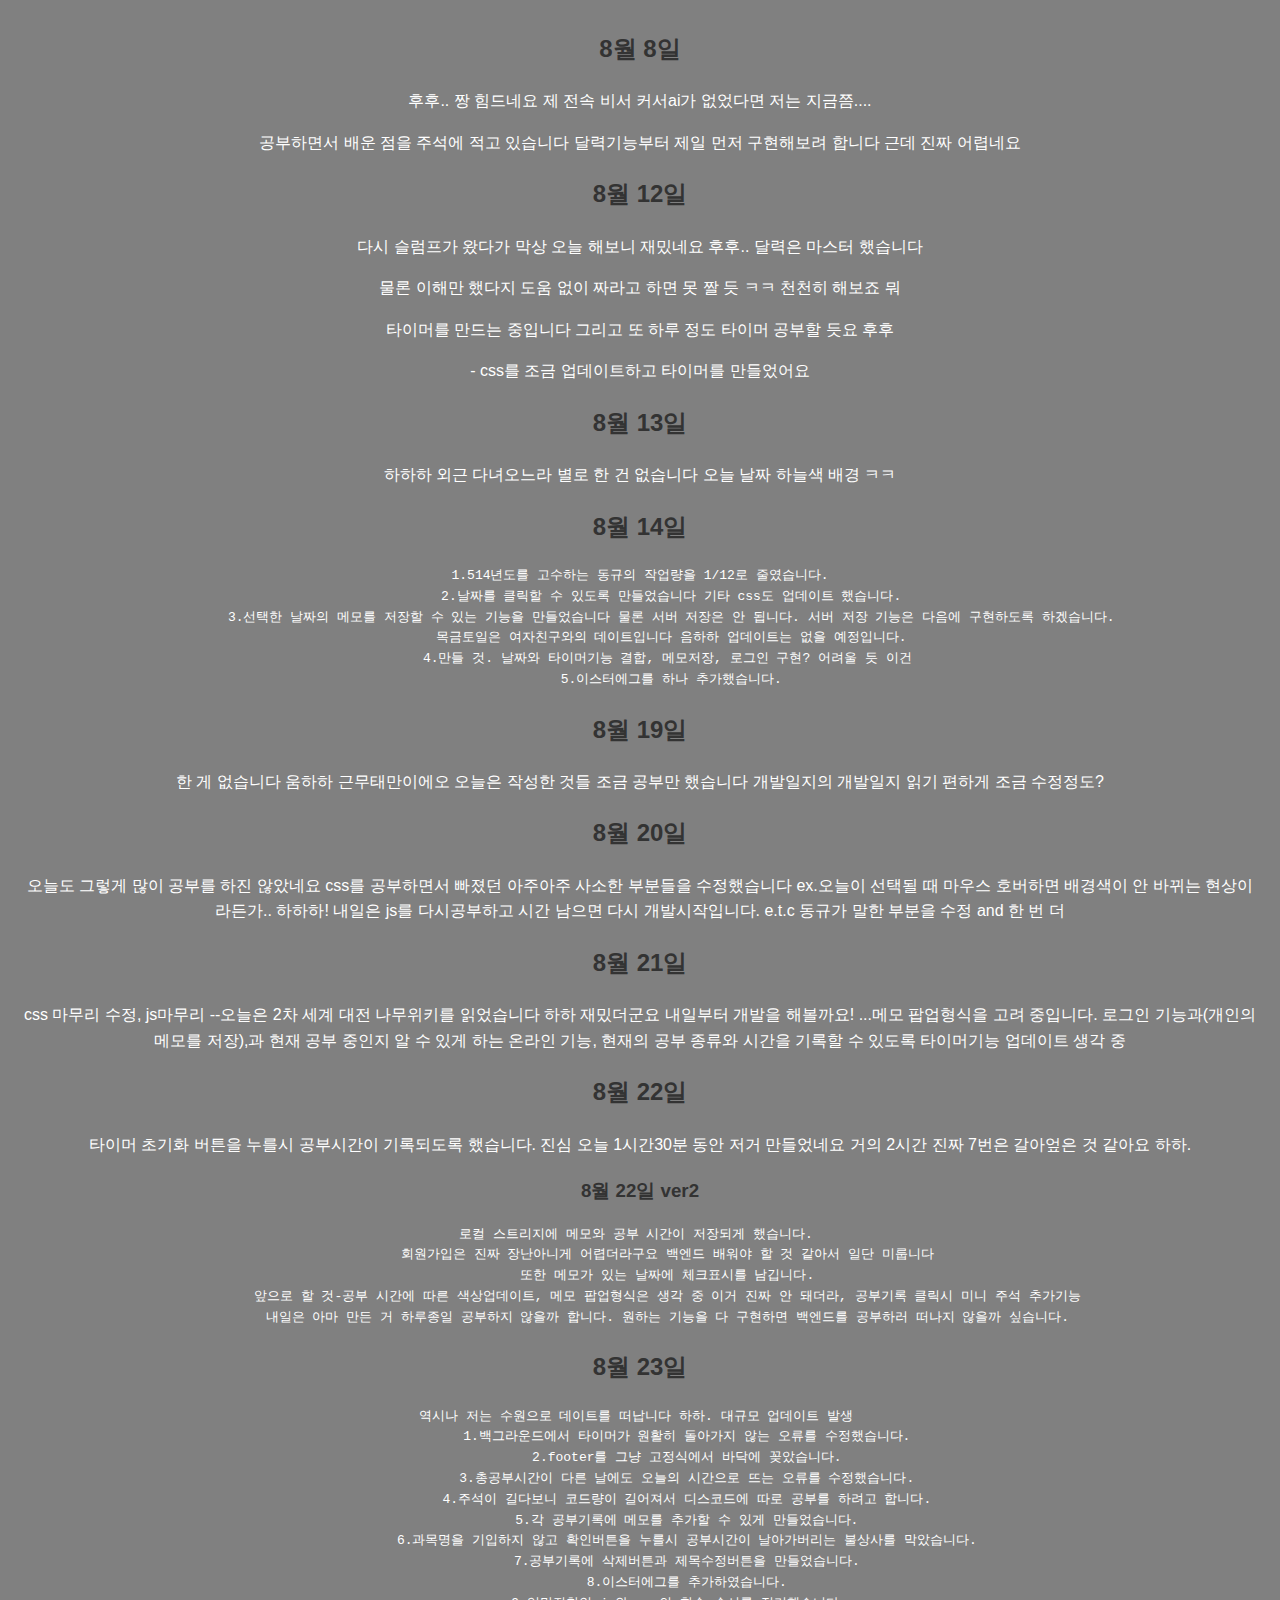
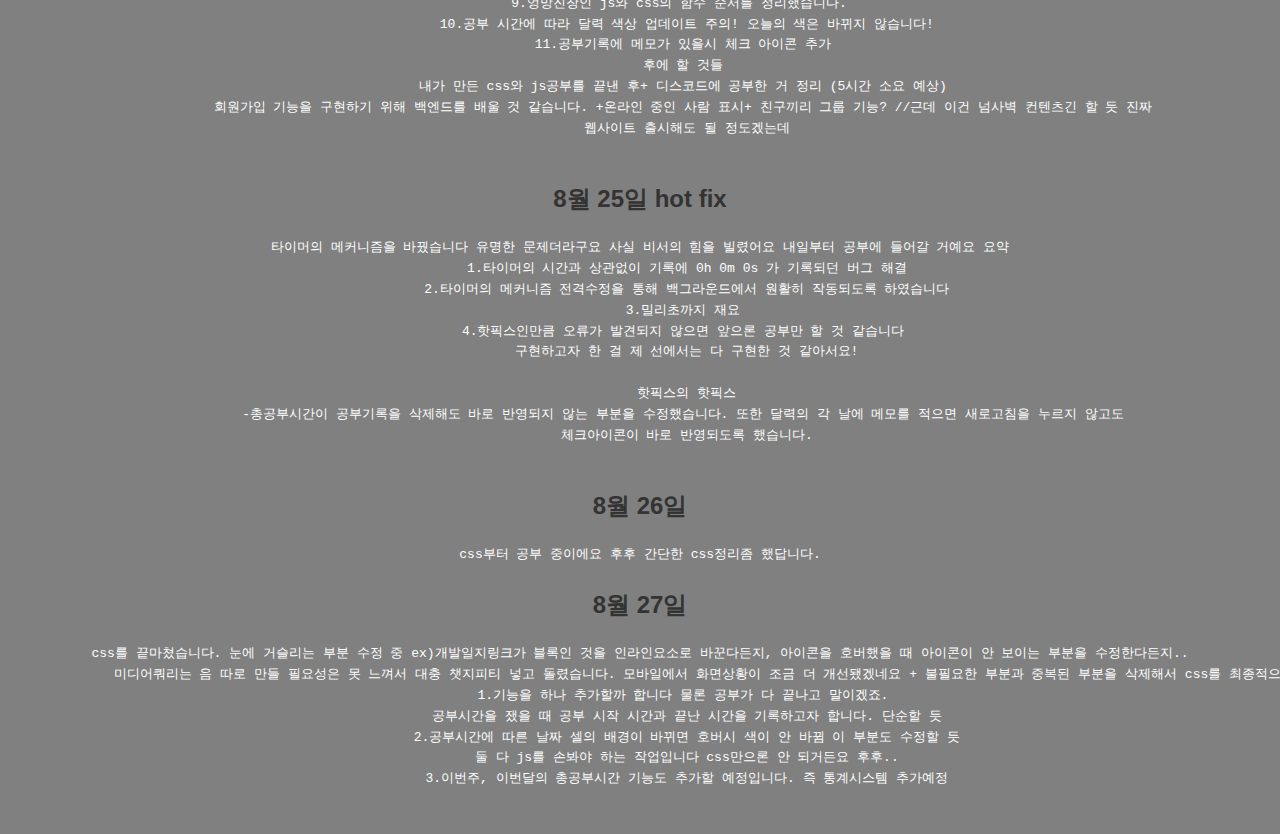
==== dailyRecord.html @ ec34c370 "css공부 끗 이걸 다운 받아도 무방하다 추진성" ====
<!DOCTYPE html>
<html lang="ko">
    <head>
        <link rel="icon" href="favicon.ico" type="image/x-icon" sizes="16x16">
        <meta charset="UTF-8">
        <meta name="viewport" content="width=device-width, initial-scale=1.0">
        <title>Chu Archive</title>
        <link rel="stylesheet" href="style.css">
    </head>
<body>
    <div class="dailyRecord">
        <h2>8월 8일</h2>
        <p>후후.. 짱 힘드네요 제 전속 비서 커서ai가 없었다면 저는 지금쯤....</p>
        <p>공부하면서 배운 점을 주석에 적고 있습니다 달력기능부터 제일 먼저 구현해보려 합니다 근데 진짜 어렵네요</p>

        <h2>8월 12일</h2>
        <p>다시 슬럼프가 왔다가 막상 오늘 해보니 재밌네요 후후.. 달력은 마스터 했습니다</p>
        <p>물론 이해만 했다지 도움 없이 짜라고 하면 못 짤 듯 ㅋㅋ 천천히 해보죠 뭐</p>
        <p>타이머를 만드는 중입니다 그리고 또 하루 정도 타이머 공부할 듯요 후후</p>
        <p>- css를 조금 업데이트하고 타이머를 만들었어요</p>

        <h2>8월 13일</h2>
        <p>하하하 외근 다녀오느라 별로 한 건 없습니다 오늘 날짜 하늘색 배경 ㅋㅋ</p>

        <h2>8월 14일</h2>
        <pre>1.514년도를 고수하는 동규의 작업량을 1/12로 줄였습니다.
        2.날짜를 클릭할 수 있도록 만들었습니다 기타 css도 업데이트 했습니다.
        3.선택한 날짜의 메모를 저장할 수 있는 기능을 만들었습니다 물론 서버 저장은 안 됩니다. 서버 저장 기능은 다음에 구현하도록 하겠습니다.
        목금토일은 여자친구와의 데이트입니다 음하하 업데이트는 없을 예정입니다.
        4.만들 것. 날짜와 타이머기능 결합, 메모저장, 로그인 구현? 어려울 듯 이건 
        5.이스터에그를 하나 추가했습니다.</pre>

        <h2>8월 19일</h2>
        <p>한 게 없습니다 움하하 근무태만이에오 오늘은 작성한 것들 조금 공부만 했습니다 개발일지의 개발일지 읽기 편하게 조금 수정정도?</p>

        <h2>8월 20일</h2>
        <p>오늘도 그렇게 많이 공부를 하진 않았네요 css를 공부하면서 빠졌던 아주아주 사소한 부분들을 수정했습니다 ex.오늘이 선택될 때 마우스 호버하면 배경색이 안 바뀌는 현상이라든가.. 하하하! 내일은 js를 다시공부하고 시간 남으면 다시 개발시작입니다. e.t.c 동규가 말한 부분을 수정 and 한 번 더</p>

        <h2>8월 21일</h2>
        <p>css 마무리 수정, js마무리 --오늘은 2차 세계 대전 나무위키를 읽었습니다 하하 재밌더군요 내일부터 개발을 해볼까요! ...메모 팝업형식을 고려 중입니다. 로그인 기능과(개인의 메모를 저장),과 현재 공부 중인지 알 수 있게 하는 온라인 기능, 현재의 공부 종류와 시간을 기록할 수 있도록 타이머기능 업데이트 생각 중</p>

        <h2>8월 22일</h2>
        <p>타이머 초기화 버튼을 누를시 공부시간이 기록되도록 했습니다. 진심 오늘 1시간30분 동안 저거 만들었네요 거의 2시간 진짜 7번은 갈아엎은 것 같아요 하하.</p>

        <h3>8월 22일 ver2</h3>
        <pre>로컬 스트리지에 메모와 공부 시간이 저장되게 했습니다. 
        회원가입은 진짜 장난아니게 어렵더라구요 백엔드 배워야 할 것 같아서 일단 미룹니다 
        또한 메모가 있는 날짜에 체크표시를 남깁니다. 
        앞으로 할 것-공부 시간에 따른 색상업데이트, 메모 팝업형식은 생각 중 이거 진짜 안 돼더라, 공부기록 클릭시 미니 주석 추가기능 
        내일은 아마 만든 거 하루종일 공부하지 않을까 합니다. 원하는 기능을 다 구현하면 백엔드를 공부하러 떠나지 않을까 싶습니다. </pre>
        <h2>8월 23일</h2>
        <pre>역시나 저는 수원으로 데이트를 떠납니다 하하. 대규모 업데이트 발생 
            1.백그라운드에서 타이머가 원활히 돌아가지 않는 오류를 수정했습니다.
            2.footer를 그냥 고정식에서 바닥에 꽂았습니다.
            3.총공부시간이 다른 날에도 오늘의 시간으로 뜨는 오류를 수정했습니다.
            4.주석이 길다보니 코드량이 길어져서 디스코드에 따로 공부를 하려고 합니다.
            5.각 공부기록에 메모를 추가할 수 있게 만들었습니다.
            6.과목명을 기입하지 않고 확인버튼을 누를시 공부시간이 날아가버리는 불상사를 막았습니다.
            7.공부기록에 삭제버튼과 제목수정버튼을 만들었습니다.
            8.이스터에그를 추가하였습니다.
            9.엉망진창인 js와 css의 함수 순서를 정리했습니다.  
            10.공부 시간에 따라 달력 색상 업데이트 주의! 오늘의 색은 바뀌지 않습니다!
            11.공부기록에 메모가 있을시 체크 아이콘 추가 
            후에 할 것들 
            내가 만든 css와 js공부를 끝낸 후+ 디스코드에 공부한 거 정리 (5시간 소요 예상) 
            회원가입 기능을 구현하기 위해 백엔드를 배울 것 같습니다. +온라인 중인 사람 표시+ 친구끼리 그룹 기능? //근데 이건 넘사벽 컨텐츠긴 할 듯 진짜 
            웹사이트 출시해도 될 정도겠는데
        </pre>

        <h2>8월 25일 hot fix</h2>
        <pre>타이머의 메커니즘을 바꿨습니다 유명한 문제더라구요 사실 비서의 힘을 빌렸어요 내일부터 공부에 들어갈 거예요 요약
            1.타이머의 시간과 상관없이 기록에 0h 0m 0s 가 기록되던 버그 해결
            2.타이머의 메커니즘 전격수정을 통해 백그라운드에서 원활히 작동되도록 하였습니다
            3.밀리초까지 재요 
            4.핫픽스인만큼 오류가 발견되지 않으면 앞으론 공부만 할 것 같습니다 
            구현하고자 한 걸 제 선에서는 다 구현한 것 같아서요!

            핫픽스의 핫픽스
            -총공부시간이 공부기록을 삭제해도 바로 반영되지 않는 부분을 수정했습니다. 또한 달력의 각 날에 메모를 적으면 새로고침을 누르지 않고도 
            체크아이콘이 바로 반영되도록 했습니다.
        </pre>
        <h2>8월 26일</h2>
        <pre>css부터 공부 중이에요 후후 간단한 css정리좀 했답니다.</pre>
        <h2>8월 27일</h2>
        <pre>css를 끝마쳤습니다. 눈에 거슬리는 부분 수정 중 ex)개발일지링크가 블록인 것을 인라인요소로 바꾼다든지, 아이콘을 호버했을 때 아이콘이 안 보이는 부분을 수정한다든지..
            미디어쿼리는 음 따로 만들 필요성은 못 느껴서 대충 챗지피티 넣고 돌렸습니다. 모바일에서 화면상황이 조금 더 개선됐겠네요 + 불필요한 부분과 중복된 부분을 삭제해서 css를 최종적으로 간결하게 했습니다.
            1.기능을 하나 추가할까 합니다 물론 공부가 다 끝나고 말이겠죠. 
            공부시간을 쟀을 때 공부 시작 시간과 끝난 시간을 기록하고자 합니다. 단순할 듯
            2.공부시간에 따른 날짜 셀의 배경이 바뀌면 호버시 색이 안 바뀜 이 부분도 수정할 듯
            둘 다 js를 손봐야 하는 작업입니다 css만으론 안 되거든요 후후..
            3.이번주, 이번달의 총공부시간 기능도 추가할 예정입니다. 즉 통계시스템 추가예정
        </pre>
        </div>
      
</body>
</html>
---- style.css ----
/* 기본 스타일 */
body {
    font-family: 'Arial', sans-serif;
    line-height: 1.6; /*줄 높이*/
    margin: 0;
    padding: 0;
    min-height: 100vh; /* 뷰포트 바디가 항상 꽉차게 물론 초과일 순 있음 최소한임 최소한 시각정 일관성을 위해 중요함*/
    display: flex;
    flex-direction: column; /* 플렉스 자식 세로로 row도 맘에 들긴 함 고민좀 */
}

/* h, a 스타일 */
h1, h2, h3 {
    color: #333;
}

a {
    color: #4CAF50; /* 링크 색 언더바 색도 포함 */
    text-decoration: none;
}

a:hover {
    text-decoration: underline;
}


/* 헤더 스타일 */
header { 
    background-color: #333; /* 헤더 색상 변경 */
    padding: 3rem; /* 패딩을 늘려서 헤더 크기 증가 */
    text-align: center;
    color: #fff;
    display: flex;
    flex-direction: column;
}

header h1 {
    font-size: 2rem; /* 제목 크기 증가 */
    margin: 0; /* 제목의 기본 마진 제거 */
    color: #fff;
    display: inline;
}

header h2 {
    font-size: 1.5rem; /* 부제목 크기 증가 */
    margin: 0; /* 부제목의 기본 마진 제거 */
    color: #fff;
    display: inline;

}

/* 메인 스타일 */
main {
    flex: 1; /* 부모 요소의 남은 공간 다 차지 즉 헤더와 푸터를 제외한 나머지 공간을 main이 차지*/
    padding: 2rem;
    background-color: #f0f0f0;
}

/* 섹션 스타일 */
section { /* 메인과 묘하게 다른색 */
    background-color: #fff; 
    border-radius: 10px; /* 섹션 모서리 둥글게 */
    box-shadow: 0 4px 10px rgba(0,0,0,0.2); /* 수평 수직 흐림반경 */
    padding: 2rem; /* 섹션 패딩 증가 */
    margin-bottom: 2rem; /* 섹션 간 간격 증가 */
    transition: transform 0.3s; /* 섹션 애니메이션 효과 ex)마우스 호버할 때 transform속성변경시*/
}

section:hover {
    transform: translateY(-5px); /* 섹션 호버 시 위로 이동 */
}

/* 푸터 스타일 */
footer {
    background-color: #333;
    color: #fff;
    text-align: center;
    padding: 1.5rem;
    bottom: 0;
    box-sizing: border-box;
}

/* 달력과 메모 컨테이너 스타일 */
#calendar-notes-container {
    display: flex;
    justify-content: space-between; /* 균등 양끝 배치 */
    gap: 20px; /* 내용물 사이 간격 */
    margin-bottom: 2rem; /* 타이머랑 컨테이너 간격 */
    box-sizing: border-box; /* 박스 사이즈를 정해놓기 평상시엔 content-box임 */
}

/* 캘린더 스타일 */
#calendar {
    flex: 1; /*캘린더와 노트가 공평하게 넓이차지*/
    display: flex;
    flex-direction: column; /* 위에있음 플렉스 자식 세로로 */
}

#calendar-container {
    /*width: 100%;*/
    /*margin: 0 auto;*/
    padding: 2rem; /* 패딩 조정 */
    box-sizing: border-box;
    user-select: none;
}

#calendar-header {
    display: flex;
    justify-content: space-between;
    align-items: center;
    margin-bottom: 10px;
    gap: 10px;  /*화면 줄였을 때 최소 갭*/
    user-select: none; /* 텍스트 선택 막기 */
}

#calendar-body {
    width: 100%;
    border-collapse: collapse; /* 테이블 선 중복 없애기 */
}

#calendar-body th, #calendar-body td {
    text-align: center;
    border: 1px solid #ddd;
    transition: all 0.3s linear; /* 상태변화시 애니메이션 */
    padding: 10px;
    height: 50px; /*컨텐츠의 높이만 의미함*/
    user-select: none; /* 텍스트 선택 막기 */
}

#calendar-body td {
    position: relative; /* 아이콘을 절대 위치로 배치하기 위해 필요 */    
}

#calendar-body td.today {
    background-color: #e3e7eb;
    font-weight: bold;
    box-shadow: 0 0 0 2px #e0e8f0 inset; /* inset은 요소 내부에 */
}   

#calendar-body td.selected {
    background-color: #cbefb8;
    color: white;
    box-shadow: 0 0 0 2px #e0e8f0 inset; /* inset은 요소 내부에 */
}

#calendar-body td.today.selected {
    background-color: #cbefb8;
    color: white;
    font-weight: bold;
    box-shadow: 0 0 0 2px #e0e8f0 inset; /* inset은 요소 내부에 */
}

#calendar-body td.today.selected:hover {
    background-color: #45a049;
}

#calendar-body td.selected:hover{
   background-color: #45a049;
}

#calendar-body td:hover {
    background-color: #c4c1c1;
    cursor: pointer;
}

/* 캘린더 색상 지표 스타일 */
#color-legend {
    display: flex; 
    justify-content: center;
    flex-wrap: wrap; /*다른 줄로 넘어갈 수 있게끔*/
    margin-top: 20px;
    text-align: center;
    user-select: none;
}

.legend-item {
    width: 20px; /* 작은 크기로 조정 */
    height: 20px; /* 작은 크기로 조정 */
    margin: 0 5px;
    border: 2px solid #050505; /* 선택적: 구분을 위해 테두리 추가 */
}

.legend-label {
    margin: 0 10px;
    font-size: 12px; /* 폰트 크기를 조정 */
    line-height: 23px; /* 아이템과 텍스트가 수직 정렬되도록 */
}
/*여기까지공부*/

#notes{ /*섹션때매 패딩 2rem*/
    flex: 1; /*캘린더와 노트가 공평하게 넓이차지*/
    display: flex;
    flex-direction: column; /* 위에있음 플렉스 자식 세로로 */ 
}

#study-container, #memo-container {
    flex: 1;
    padding: 1rem;
    background-color: #fff;
    border-radius: 5px;
    box-shadow: 0 2px 5px rgba(0, 0, 0, 0.1);
}

#study-records {
    margin-bottom: 20px;
}

#study-records div { /*얘는 자식div를 뜻함 본인 div가 아니고 즉 각각의 공부기록 .study record랑 같은 말임*/
    background-color: #f9f9f9; /* 공부 기록 배경 색상 */
    border: 1px solid #ddd;
    border-radius: 5px;
    padding: 15px;
    margin-bottom: 10px;
    display: flex;
    justify-content: space-between; /* 양쪽 끝으로 정렬 */
    align-items: center; /* 교차축 중앙 정렬 */
    transition: background-color 0.3s, box-shadow 0.3s;
    position: relative; /* 수정 및 삭제 버튼을 절대 위치로 배치하기 위해 필요 */
    
}

#study-records div:hover {
    background-color: #e0e0e0; /* 공부 기록 호버 시 색상 변경 */
    box-shadow: 0 2px 5px rgba(0, 0, 0, 0.1);

}

#total-study-time {
    font-weight: bold;
}

.study-record button {
    background: none; /* 배경 제거 */
    border: none; /* 테두리 제거 */
    cursor: pointer; /* 커서 포인터로 변경 */
    margin-left: 0; /* 아이콘 간격 제거 */
    color: #333;
    font-weight: bold;
}

.study-record i {/*편집, 제거 아이콘*/
    font-size: 1.2rem; /* 아이콘 크기 조정 */
    color: #4CAF50; /* 아이콘 색상 */
    
}

.study-record button:hover i {
    color: #fff; /* 호버 시 아이콘 색상 변경 */
}


/* 이스터에그 배경색 */
.study-record.egg {
    background-color: #d0f0c0; /* 연두색 배경 */
}

/* 스터디 메모 편집기 스타일 */
.memo-editor {
    position: fixed;
    top: 50%;
    left: 50%;
    /*transform: translate(-50%, -50%); 그냥 이런 게 있다 정도만 알기*/
    background-color: #fff;
    border: 2px solid #ddd;
    padding: 20px;
    border-radius: 8px;
    box-shadow: 0 4px 8px rgba(0, 0, 0, 0.2);
    z-index: 1000; /* 다른 요소 위에 표시되도록 값이 클 수록 위레 표시*/
}

.memo-editor textarea {
    width: 100%;
    margin-bottom: 10px;
    resize: none;
}

.memo-editor button {
    margin-right: 10px;
}

/* 메모 스타일 */
#memo-text {
    width: 100%;
    flex-grow: 1; /* 여분을 공평하게 나누기 */
    min-height: 300px; /* 휴대폰을 위해 */
    resize: none; /* 텍스트 영역 크기조절 없애기 */
    padding: 10px;
    margin-bottom: 10px;
    border: 1px solid #ddd;
    border-radius: 4px;
    box-sizing: border-box; /* 이거 없으면 컨텐츠가 width 100% 먹고 패딩, 테두리 추가됨 */
}

/* 타이머 스타일 */
#timer {
    text-align: center;
    margin-top: 2rem;
    margin-bottom: 6rem; /* 타이머 아래 여백 더 증가 */
    padding-bottom: 2rem; /* 추가 패딩 */
}

#timer h2{
    user-select: none;
}
#timer-display {
    font-size: 2rem;
    margin-bottom: 1rem;
    padding-top: 1rem; /* 타이머 시간을 복사하고 싶을 수 있으니 유저 선택을 막지 않음 */
}

#timer-buttons {
    margin-bottom: 3rem; /* 버튼 아래 여백 더 증가 */
    user-select: none;
}

/* 버튼 스타일 */
button {
    background-color: #4CAF50;
    border: none;
    color: white;
    padding: 10px 20px;
    text-align: center;
    text-decoration: none;
    display: inline-block;
    font-size: 16px;
    margin: 4px 2px;
    cursor: pointer;
    border-radius: 5px;
    transition: background-color 0.3s, transform 0.2s; /* 버튼 애니메이션 효과 */
    user-select: none;
}

button:hover {
    background-color: #45a049;
    transform: scale(1.05); /* 버튼 호버 시 확대 */
}

button:focus {
    outline: none; /* 포커스 시 기본 테두리 제거 */
}

/* 타이머 버튼 스타일 */
#start-timer { background-color: #4CAF50; }
#start-timer:hover { background-color: #45a049; }

#stop-timer { background-color: #f44336; }
#stop-timer:hover { background-color: #da190b; }

#reset-timer { background-color: #008CBA; }
#reset-timer:hover { background-color: #007a9e; }


/* 개발일지의 개발일지 */
.dailyRecord {
    background-color: gray;
    color: white;
    padding: 10px 20px;
    text-align: center;
}

/* 체크 아이콘 스타일 */
.checkmark {
    width: 16px; /* 아이콘의 너비 */
    height: 16px; /* 아이콘의 높이 */
    background: url('5291043.png') no-repeat center center; /* 체크 아이콘 이미지 경로 */
    background-size: contain; /* 아이콘이 셀에 맞게 조정되도록 */
    display: inline-block;
    vertical-align: middle; /* 아이콘의 세로 정렬 */
    margin-left: 4px; /* 셀의 왼쪽 여백 */
}

#calendar-body td .checkmark {
    position: absolute; /* 셀 내에서 절대 위치 */
    bottom: 5px; /* 셀의 아래쪽 여백 */
    right: 5px; /* 셀의 오른쪽 여백 */
}


/* 기본 미디어 쿼리 */
@media (max-width: 1024px) {
    /* 테이블이나 카드 레이아웃을 그리드 레이아웃으로 변경할 때 */
    #calendar-notes-container {
        flex-direction: column;
    }
    #calendar, #notes {
        max-width: 100%;
    }
}

/* 모바일 화면을 위한 미디어 쿼리 */
@media (max-width: 768px) {
    /* 주요 섹션과 요소의 스타일 조정 */
    #calendar-notes-container {
        flex-direction: column;
    }
    #calendar {
        margin-bottom: 1rem; /* 하단 여백 조정 */
    }
    #notes {
        margin-top: 1rem; /* 상단 여백 조정 */
    }
    #study-container, #memo-container {
        padding: 1rem;
    }
    #study-records div {
        padding: 10px; /* 내부 여백 조정 */
    }
}

/* 소형 모바일 화면을 위한 미디어 쿼리 */
@media (max-width: 600px) {
    /* 더 작은 화면을 위한 스타일 조정 */
    main { 
        padding: 1rem;
        font-size: 0.9rem; /* 폰트 크기 조정 */
    }
    #calendar-container {
        max-width: 100%;
    }
    #timer-display {
        font-size: 1.5rem; /* 타이머 표시 크기 조정 */
    }
    button {
        padding: 8px 16px; /* 버튼 패딩 조정 */
    }
    #calendar-body td {
        height: 40px; /* 셀 높이 조정 */
        font-size: 0.8rem; /* 폰트 크기 조정 */
    }
    #memo-text {
        min-height: 150px; /* 메모 영역 최소 높이 조정 */
    }
}

/* 아주 작은 화면을 위한 미디어 쿼리 */
@media (max-width: 400px) {
    /* 아주 작은 화면에서의 스타일 조정 */
    header h1 {
        font-size: 1.5rem; /* 제목 크기 조정 */
    }
    header h2 {
        font-size: 1.2rem; /* 부제목 크기 조정 */
    }
    #study-records div {
        font-size: 0.8rem; /* 폰트 크기 조정 */
        padding: 8px; /* 내부 여백 조정 */
    }
    #timer-display {
        font-size: 1.2rem; /* 타이머 표시 크기 조정 */
    }
    button {
        font-size: 0.9rem; /* 버튼 폰트 크기 조정 */
    }
}
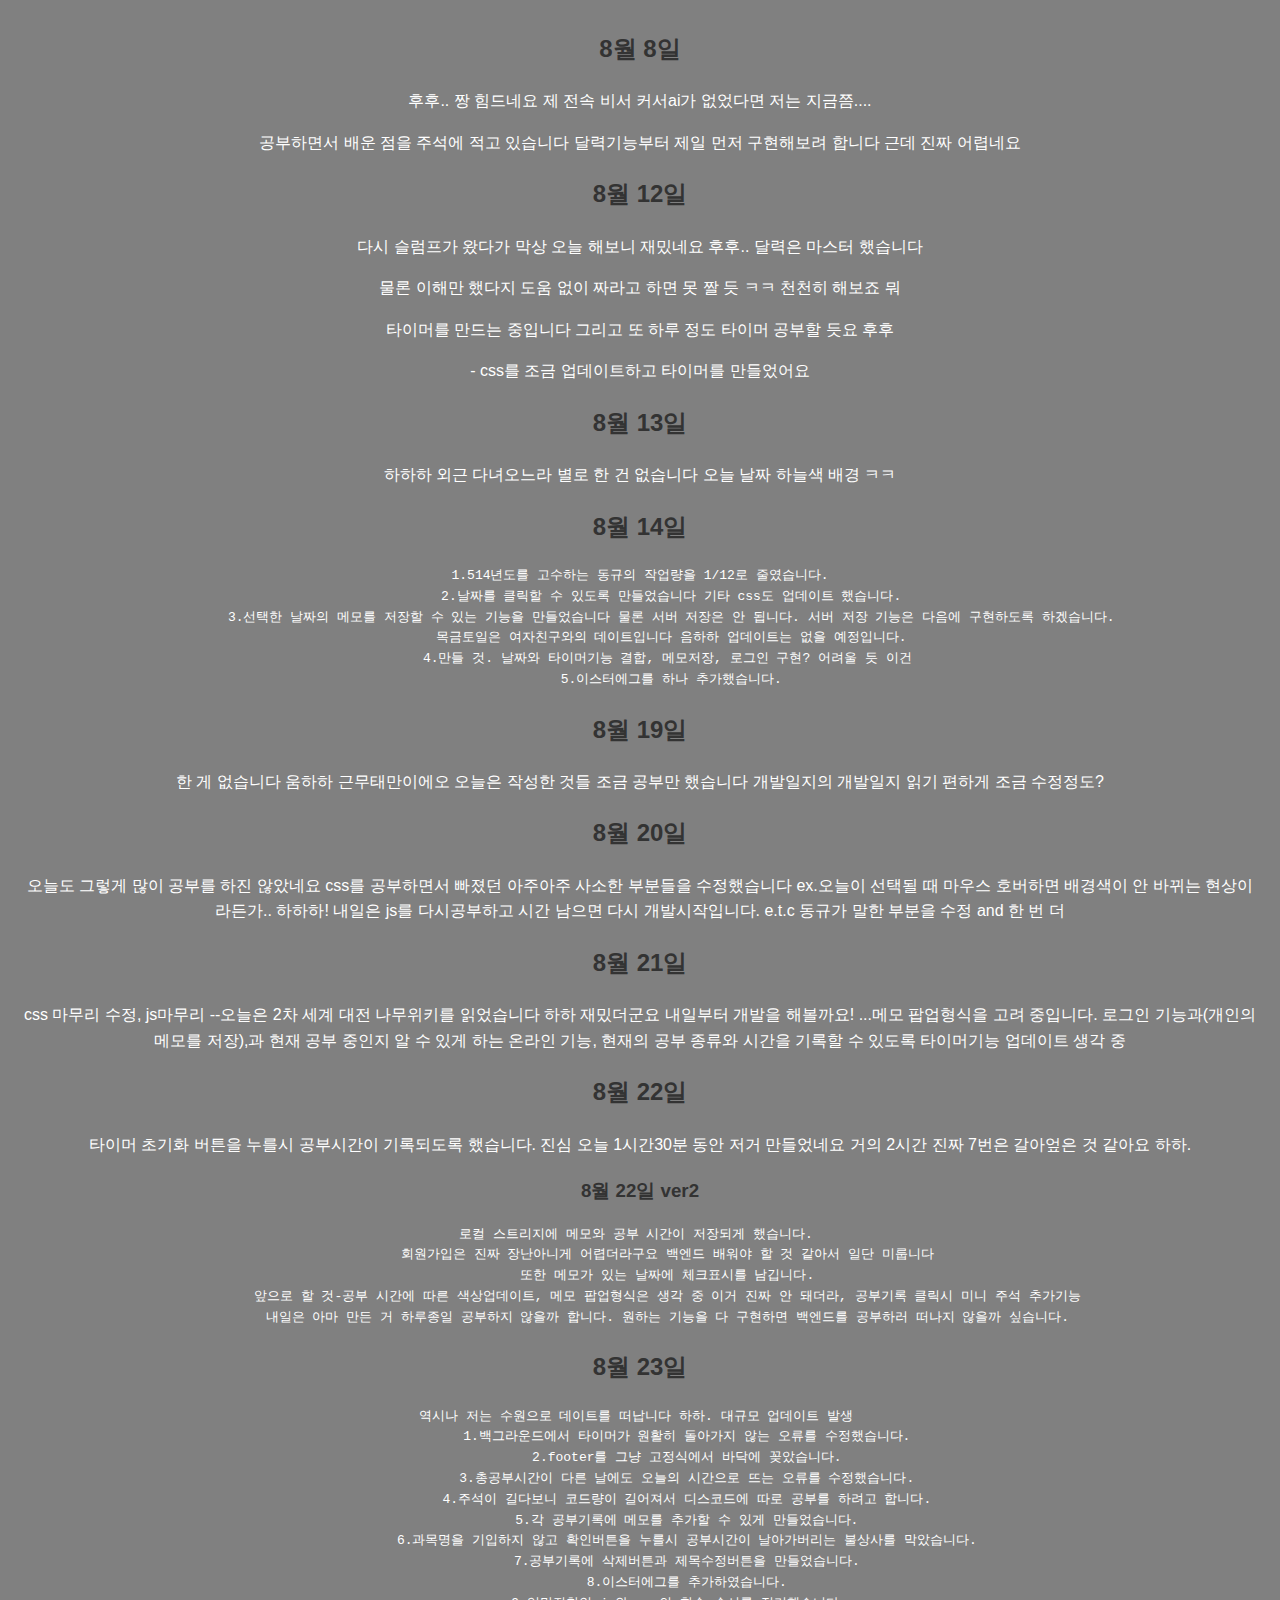
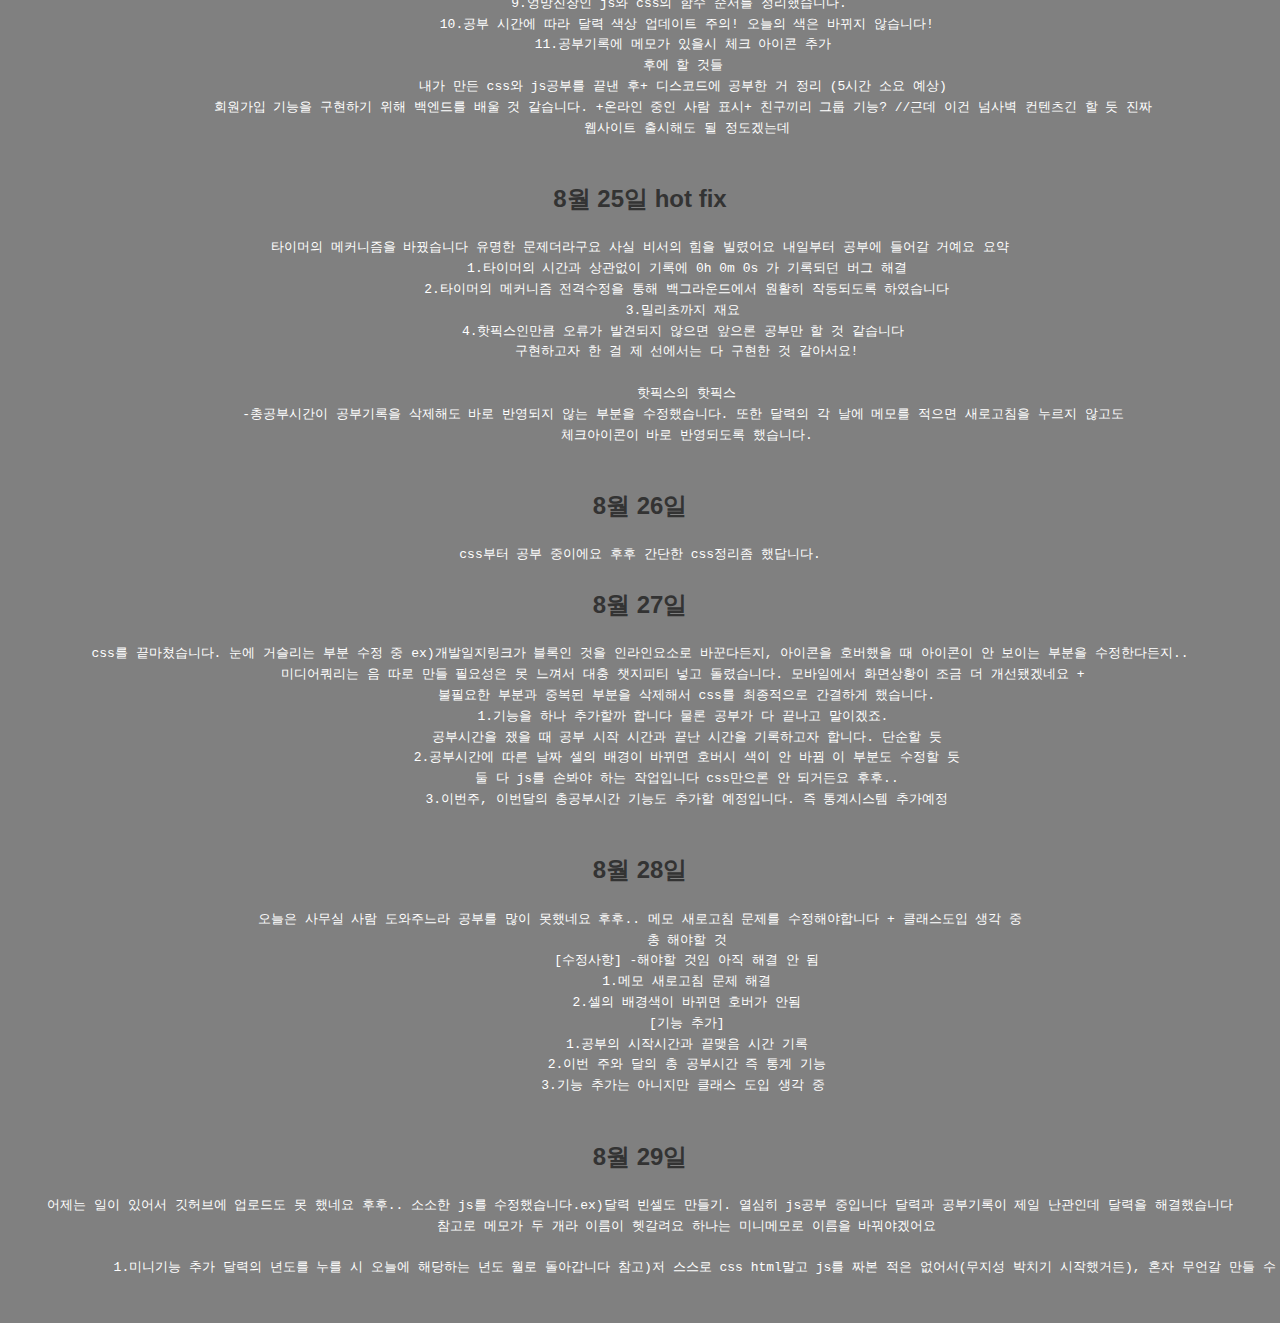
==== commit add0a74d: "js공부본 이거 다운받으셈 지금까지 올린 것 중엔" ====
--- a/dailyRecord.html
+++ b/dailyRecord.html
@@ -83,13 +83,31 @@
         <pre>css부터 공부 중이에요 후후 간단한 css정리좀 했답니다.</pre>
         <h2>8월 27일</h2>
         <pre>css를 끝마쳤습니다. 눈에 거슬리는 부분 수정 중 ex)개발일지링크가 블록인 것을 인라인요소로 바꾼다든지, 아이콘을 호버했을 때 아이콘이 안 보이는 부분을 수정한다든지..
-            미디어쿼리는 음 따로 만들 필요성은 못 느껴서 대충 챗지피티 넣고 돌렸습니다. 모바일에서 화면상황이 조금 더 개선됐겠네요 + 불필요한 부분과 중복된 부분을 삭제해서 css를 최종적으로 간결하게 했습니다.
+            미디어쿼리는 음 따로 만들 필요성은 못 느껴서 대충 챗지피티 넣고 돌렸습니다. 모바일에서 화면상황이 조금 더 개선됐겠네요 + 
+            불필요한 부분과 중복된 부분을 삭제해서 css를 최종적으로 간결하게 했습니다.
             1.기능을 하나 추가할까 합니다 물론 공부가 다 끝나고 말이겠죠. 
             공부시간을 쟀을 때 공부 시작 시간과 끝난 시간을 기록하고자 합니다. 단순할 듯
             2.공부시간에 따른 날짜 셀의 배경이 바뀌면 호버시 색이 안 바뀜 이 부분도 수정할 듯
             둘 다 js를 손봐야 하는 작업입니다 css만으론 안 되거든요 후후..
             3.이번주, 이번달의 총공부시간 기능도 추가할 예정입니다. 즉 통계시스템 추가예정
         </pre>
+        <h2>8월 28일</h2>
+        <pre>오늘은 사무실 사람 도와주느라 공부를 많이 못했네요 후후.. 메모 새로고침 문제를 수정해야합니다 + 클래스도입 생각 중
+            총 해야할 것
+            [수정사항] -해야할 것임 아직 해결 안 됨
+            1.메모 새로고침 문제 해결
+            2.셀의 배경색이 바뀌면 호버가 안됨
+            [기능 추가]
+            1.공부의 시작시간과 끝맺음 시간 기록
+            2.이번 주와 달의 총 공부시간 즉 통계 기능
+            3.기능 추가는 아니지만 클래스 도입 생각 중 
+        </pre>
+        <h2>8월 29일</h2>
+        <pre>어제는 일이 있어서 깃허브에 업로드도 못 했네요 후후.. 소소한 js를 수정했습니다.ex)달력 빈셀도 만들기. 열심히 js공부 중입니다 달력과 공부기록이 제일 난관인데 달력을 해결했습니다
+            참고로 메모가 두 개라 이름이 헷갈려요 하나는 미니메모로 이름을 바꿔야겠어요
+        
+            1.미니기능 추가 달력의 년도를 누를 시 오늘에 해당하는 년도 월로 돌아갑니다 참고)저 스스로 css html말고 js를 짜본 적은 없어서(무지성 박치기 시작했거든), 혼자 무언갈 만들 수 있는 능력도 중요하다 생각하기 때문에 도움 없이 해결했습니다 후후.. 그 외 오류들도 혼자 고칠 수 있겠네요 음하하 역시 박치기 공부가 도움이 되나봐요 내사랑 챗지피티 
+        </pre>
         </div>
       
 </body>
--- a/style.css
+++ b/style.css
@@ -94,6 +94,12 @@
     flex: 1; /*캘린더와 노트가 공평하게 넓이차지*/
     display: flex;
     flex-direction: column; /* 위에있음 플렉스 자식 세로로 */
+}
+
+#current-month-year:hover{
+    cursor: pointer;
+    text-decoration: underline;
+    text-decoration-color: #333;
 }
 
 #calendar-container {
@@ -362,10 +368,9 @@
 .checkmark {
     width: 16px; /* 아이콘의 너비 */
     height: 16px; /* 아이콘의 높이 */
-    background: url('5291043.png') no-repeat center center; /* 체크 아이콘 이미지 경로 */
-    background-size: contain; /* 아이콘이 셀에 맞게 조정되도록 */
+    background: url('5291043.png') no-repeat;
+    background-size: contain; /* 아이콘이 셀에 맞게 조정되도록 이미지 비율은 유지*/
     display: inline-block;
-    vertical-align: middle; /* 아이콘의 세로 정렬 */
     margin-left: 4px; /* 셀의 왼쪽 여백 */
 }
 
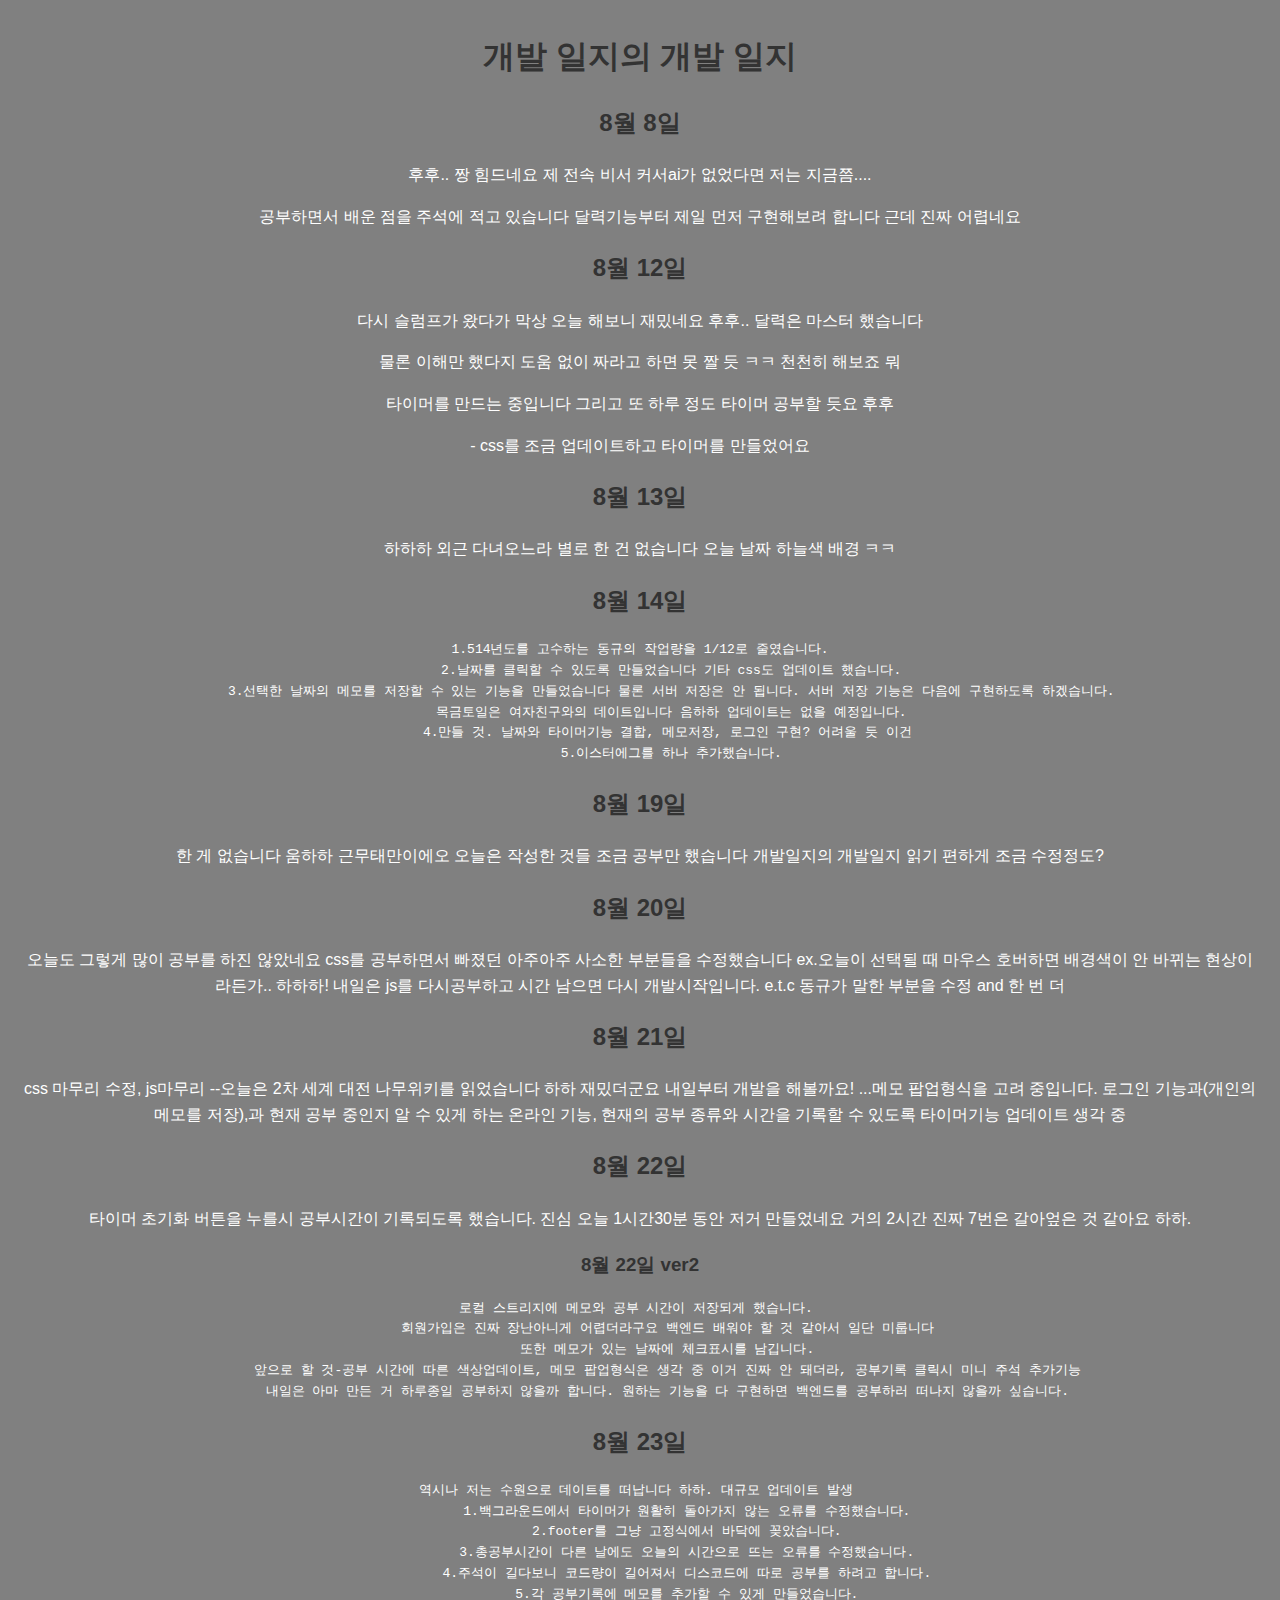
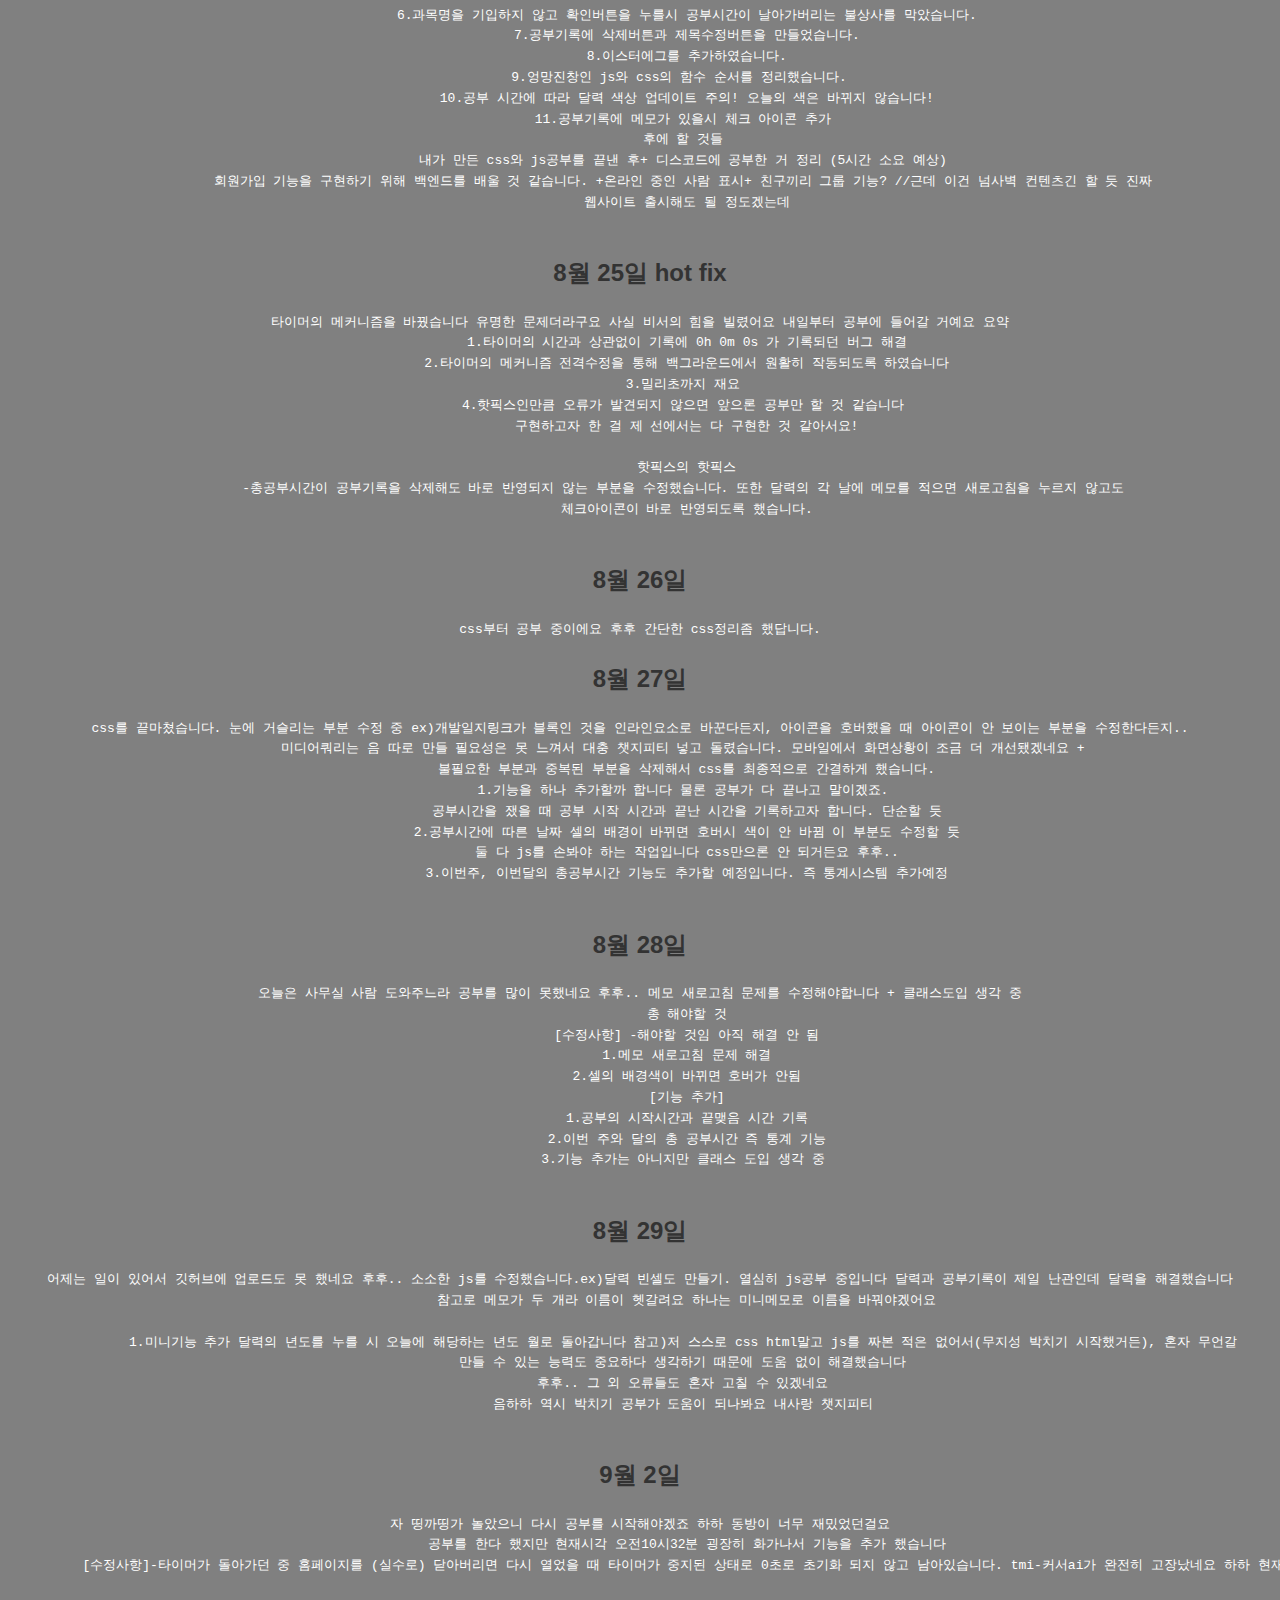
==== commit 4182a90d: "타이머 로컬스트리지" ====
--- a/dailyRecord.html
+++ b/dailyRecord.html
@@ -9,6 +9,7 @@
     </head>
 <body>
     <div class="dailyRecord">
+        <a href="index.html"><h1>개발 일지의 개발 일지</h1></a>
         <h2>8월 8일</h2>
         <p>후후.. 짱 힘드네요 제 전속 비서 커서ai가 없었다면 저는 지금쯤....</p>
         <p>공부하면서 배운 점을 주석에 적고 있습니다 달력기능부터 제일 먼저 구현해보려 합니다 근데 진짜 어렵네요</p>
@@ -106,8 +107,16 @@
         <pre>어제는 일이 있어서 깃허브에 업로드도 못 했네요 후후.. 소소한 js를 수정했습니다.ex)달력 빈셀도 만들기. 열심히 js공부 중입니다 달력과 공부기록이 제일 난관인데 달력을 해결했습니다
             참고로 메모가 두 개라 이름이 헷갈려요 하나는 미니메모로 이름을 바꿔야겠어요
         
-            1.미니기능 추가 달력의 년도를 누를 시 오늘에 해당하는 년도 월로 돌아갑니다 참고)저 스스로 css html말고 js를 짜본 적은 없어서(무지성 박치기 시작했거든), 혼자 무언갈 만들 수 있는 능력도 중요하다 생각하기 때문에 도움 없이 해결했습니다 후후.. 그 외 오류들도 혼자 고칠 수 있겠네요 음하하 역시 박치기 공부가 도움이 되나봐요 내사랑 챗지피티 
+            1.미니기능 추가 달력의 년도를 누를 시 오늘에 해당하는 년도 월로 돌아갑니다 참고)저 스스로 css html말고 js를 짜본 적은 없어서(무지성 박치기 시작했거든), 혼자 무언갈 
+            만들 수 있는 능력도 중요하다 생각하기 때문에 도움 없이 해결했습니다 
+            후후.. 그 외 오류들도 혼자 고칠 수 있겠네요 
+            음하하 역시 박치기 공부가 도움이 되나봐요 내사랑 챗지피티 
         </pre>
+
+        <h2>9월 2일</h2>
+        <pre>자 띵까띵가 놀았으니 다시 공부를 시작해야겠죠 하하 동방이 너무 재밌었던걸요
+            공부를 한다 했지만 현재시각 오전10시32분 굉장히 화가나서 기능을 추가 했습니다
+        [수정사항]-타이머가 돌아가던 중 홈페이지를 (실수로) 닫아버리면 다시 열었을 때 타이머가 중지된 상태로 0초로 초기화 되지 않고 남아있습니다. tmi-커서ai가 완전히 고장났네요 하하 현재 사용 안 함.</pre>
         </div>
       
 </body>
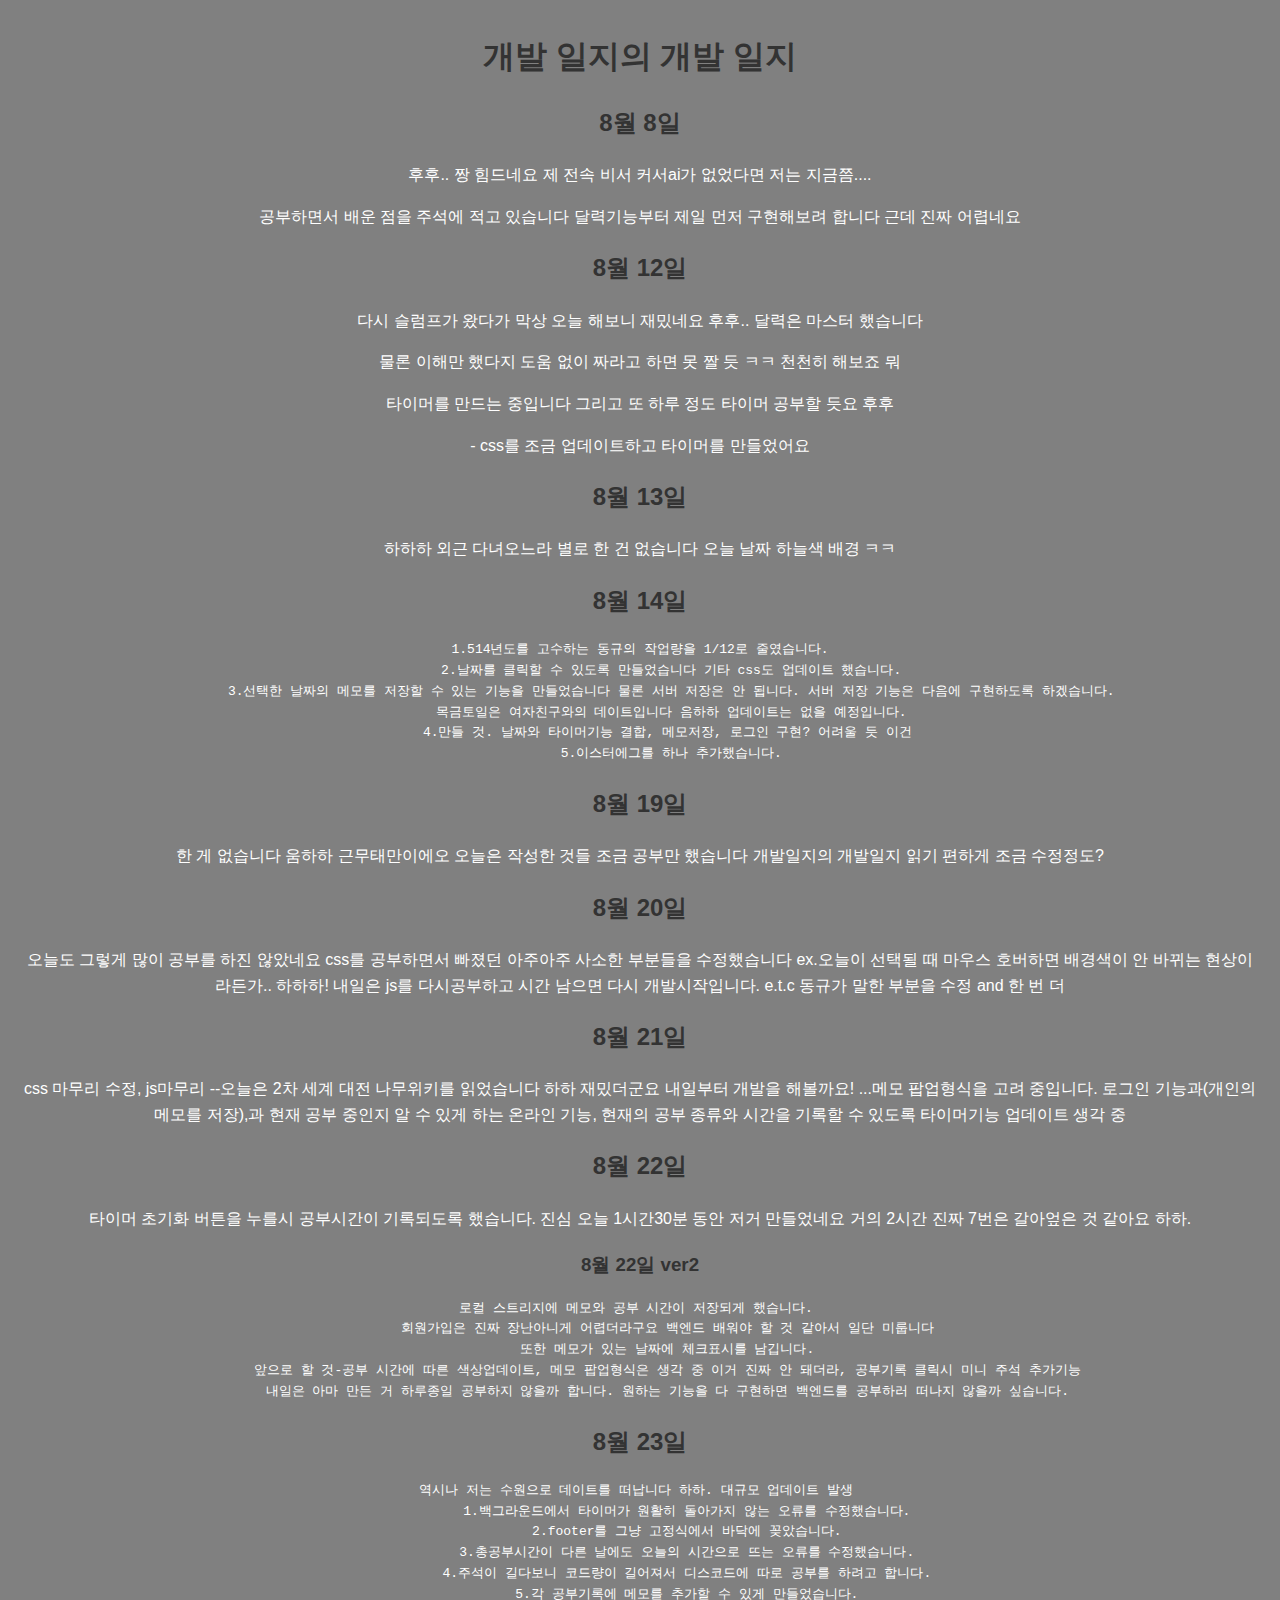
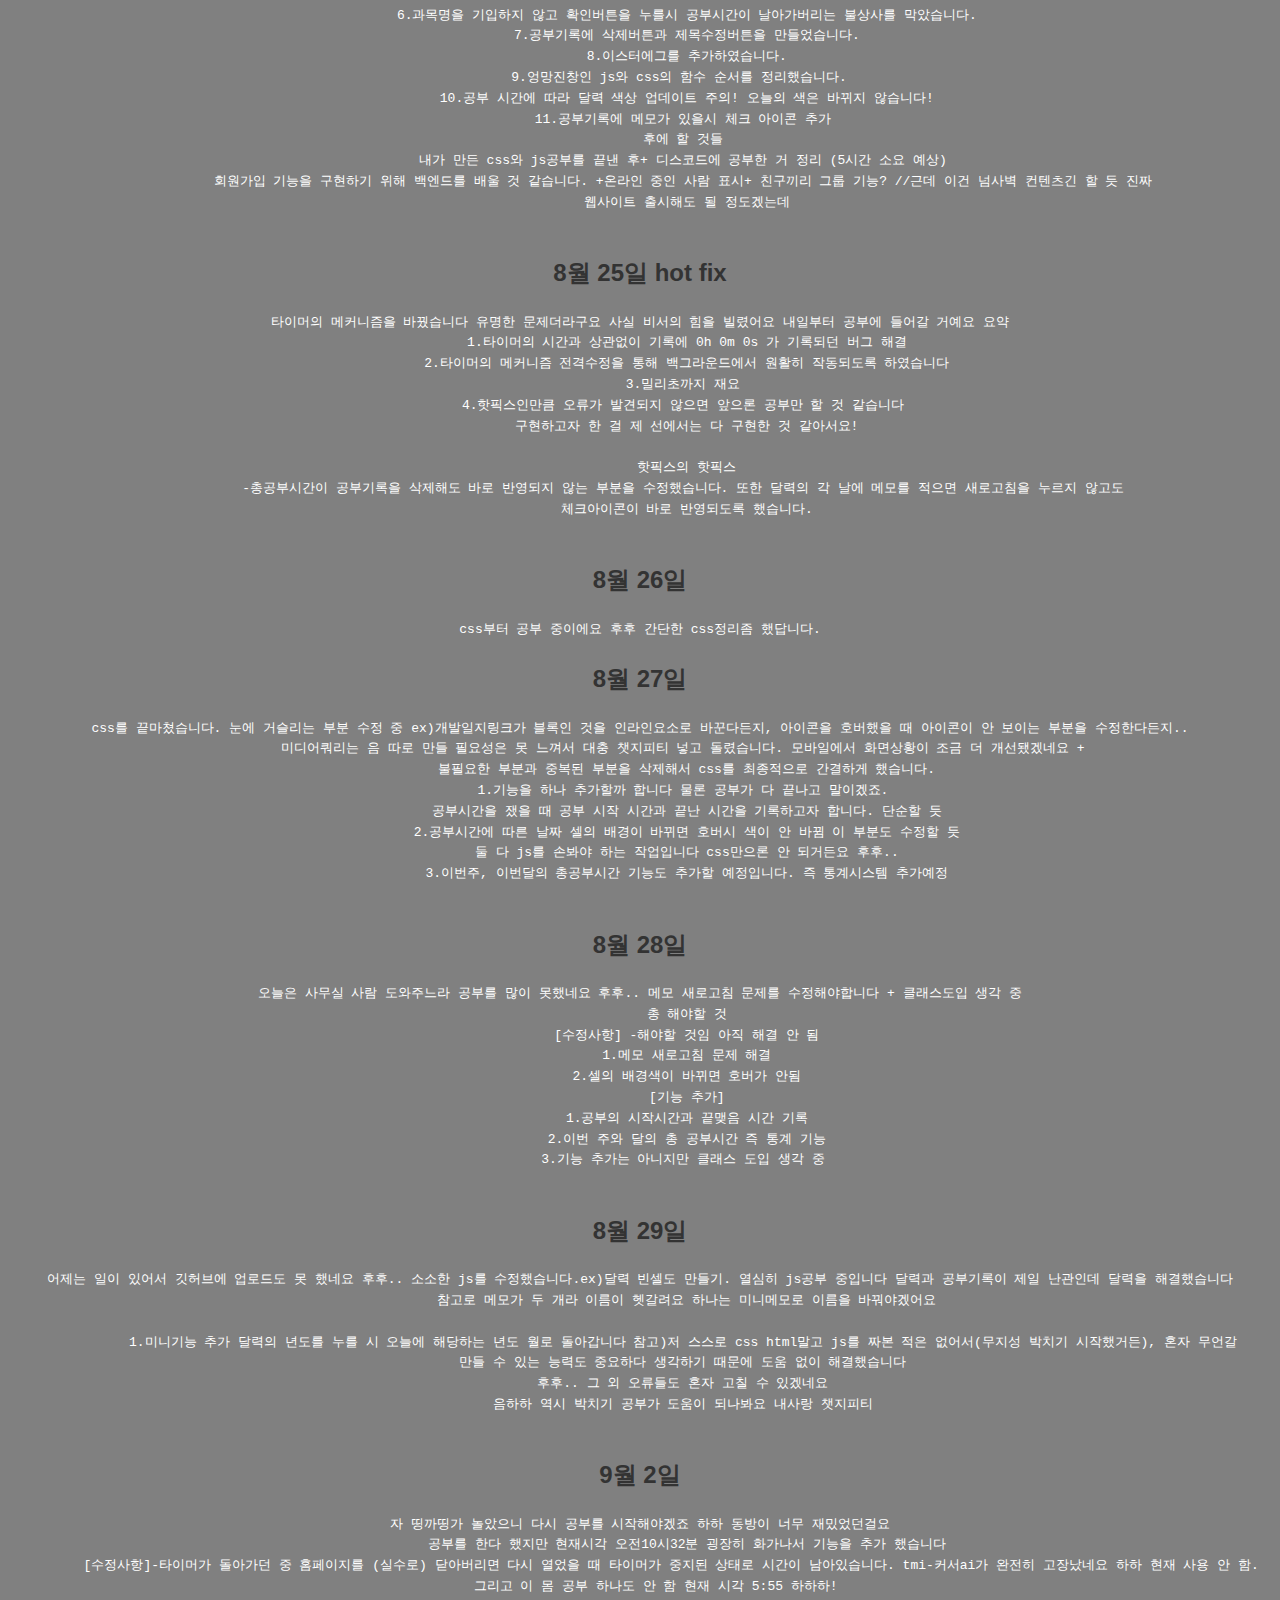
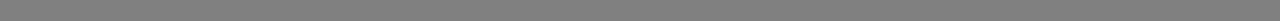
==== commit 3a4b48c6: "타이머가 시간을 간직함" ====
--- a/dailyRecord.html
+++ b/dailyRecord.html
@@ -116,7 +116,8 @@
         <h2>9월 2일</h2>
         <pre>자 띵까띵가 놀았으니 다시 공부를 시작해야겠죠 하하 동방이 너무 재밌었던걸요
             공부를 한다 했지만 현재시각 오전10시32분 굉장히 화가나서 기능을 추가 했습니다
-        [수정사항]-타이머가 돌아가던 중 홈페이지를 (실수로) 닫아버리면 다시 열었을 때 타이머가 중지된 상태로 0초로 초기화 되지 않고 남아있습니다. tmi-커서ai가 완전히 고장났네요 하하 현재 사용 안 함.</pre>
+        [수정사항]-타이머가 돌아가던 중 홈페이지를 (실수로) 닫아버리면 다시 열었을 때 타이머가 중지된 상태로 시간이 남아있습니다. tmi-커서ai가 완전히 고장났네요 하하 현재 사용 안 함.
+    그리고 이 몸 공부 하나도 안 함 현재 시각 5:55 하하하!</pre>
         </div>
       
 </body>
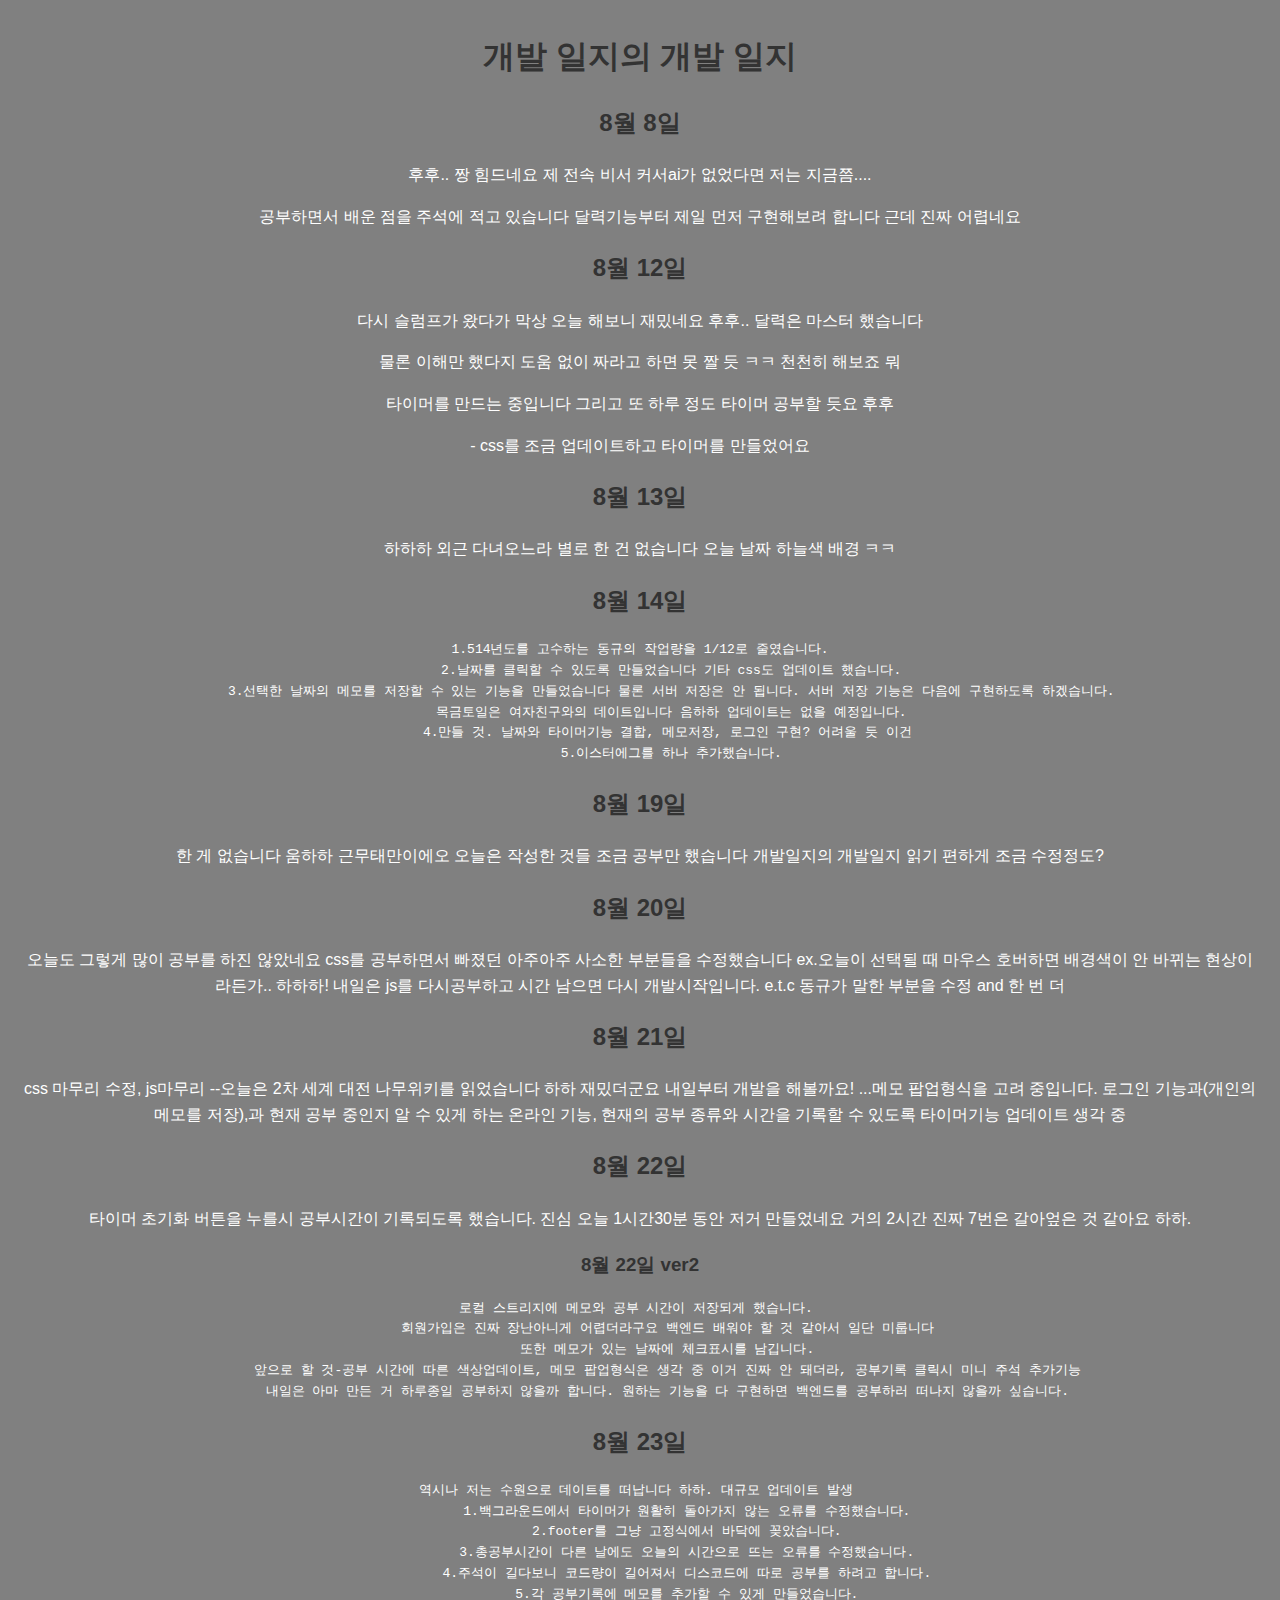
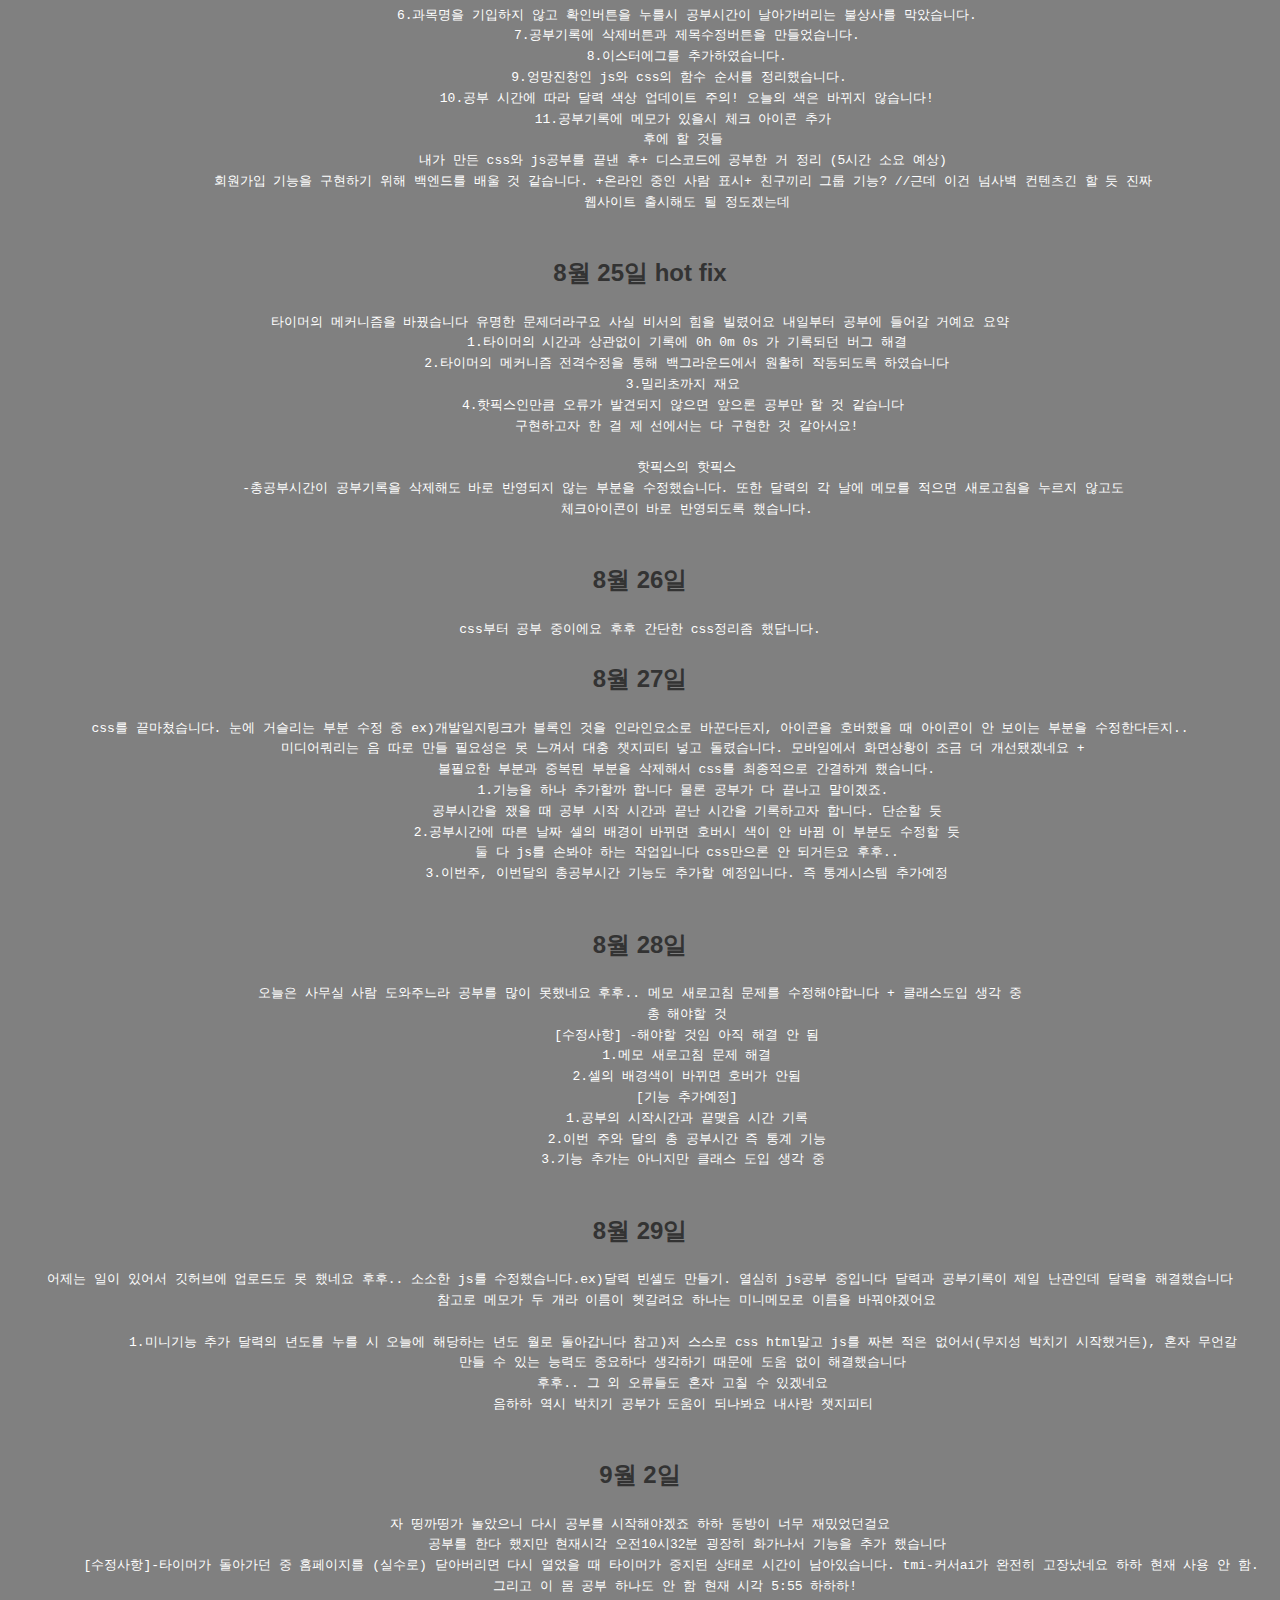
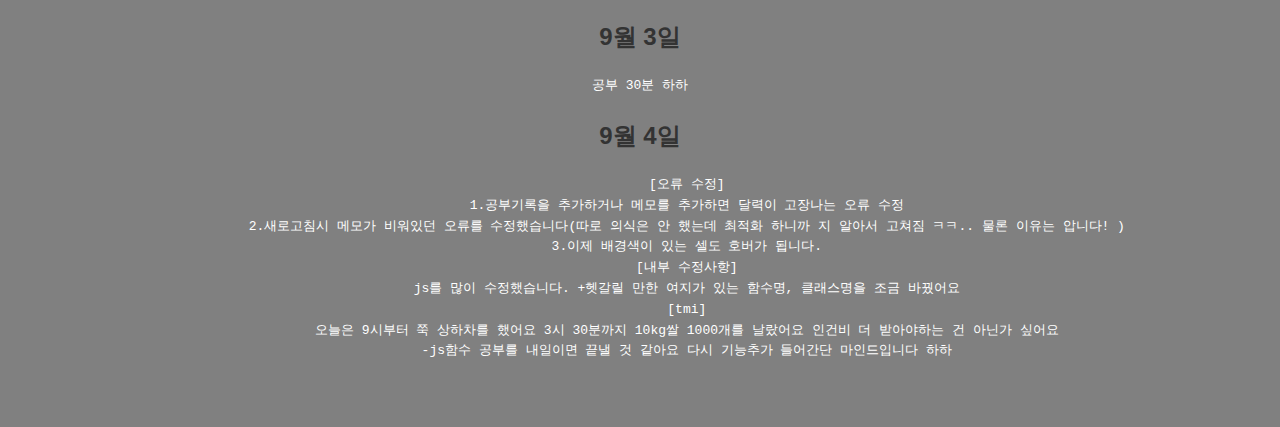
==== commit 0d1f5d6a: "오류개선" ====
--- a/dailyRecord.html
+++ b/dailyRecord.html
@@ -98,7 +98,7 @@
             [수정사항] -해야할 것임 아직 해결 안 됨
             1.메모 새로고침 문제 해결
             2.셀의 배경색이 바뀌면 호버가 안됨
-            [기능 추가]
+            [기능 추가예정]
             1.공부의 시작시간과 끝맺음 시간 기록
             2.이번 주와 달의 총 공부시간 즉 통계 기능
             3.기능 추가는 아니지만 클래스 도입 생각 중 
@@ -117,7 +117,22 @@
         <pre>자 띵까띵가 놀았으니 다시 공부를 시작해야겠죠 하하 동방이 너무 재밌었던걸요
             공부를 한다 했지만 현재시각 오전10시32분 굉장히 화가나서 기능을 추가 했습니다
         [수정사항]-타이머가 돌아가던 중 홈페이지를 (실수로) 닫아버리면 다시 열었을 때 타이머가 중지된 상태로 시간이 남아있습니다. tmi-커서ai가 완전히 고장났네요 하하 현재 사용 안 함.
-    그리고 이 몸 공부 하나도 안 함 현재 시각 5:55 하하하!</pre>
+         그리고 이 몸 공부 하나도 안 함 현재 시각 5:55 하하하!</pre>
+        <h2>9월 3일</h2>
+        <pre>공부 30분 하하</pre>
+        <h2>9월 4일</h2>
+        <pre>
+            [오류 수정]
+            1.공부기록을 추가하거나 메모를 추가하면 달력이 고장나는 오류 수정
+            2.새로고침시 메모가 비워있던 오류를 수정했습니다(따로 의식은 안 했는데 최적화 하니까 지 알아서 고쳐짐 ㅋㅋ.. 물론 이유는 압니다! )
+            3.이제 배경색이 있는 셀도 호버가 됩니다.
+            [내부 수정사항]
+            js를 많이 수정했습니다. +헷갈릴 만한 여지가 있는 함수명, 클래스명을 조금 바꿨어요
+            [tmi]
+            오늘은 9시부터 쭉 상하차를 했어요 3시 30분까지 10kg쌀 1000개를 날랐어요 인건비 더 받아야하는 건 아닌가 싶어요
+            -js함수 공부를 내일이면 끝낼 것 같아요 다시 기능추가 들어간단 마인드입니다 하하
+
+        </pre>
         </div>
       
 </body>
--- a/style.css
+++ b/style.css
@@ -8,6 +8,10 @@
     display: flex;
     flex-direction: column; /* 플렉스 자식 세로로 row도 맘에 들긴 함 고민좀 */
 }
+
+
+
+
 
 /* h, a 스타일 */
 h1, h2, h3 {
@@ -138,7 +142,7 @@
 }
 
 #calendar-body td.today {
-    background-color: #e3e7eb;
+    background-color:rgb(228, 183, 183);
     font-weight: bold;
     box-shadow: 0 0 0 2px #e0e8f0 inset; /* inset은 요소 내부에 */
 }   
@@ -156,8 +160,8 @@
     box-shadow: 0 0 0 2px #e0e8f0 inset; /* inset은 요소 내부에 */
 }
 
-#calendar-body td.today.selected:hover {
-    background-color: #45a049;
+#calendar-body td.today:hover{
+    background-color: rgb(224, 145, 145);
 }
 
 #calendar-body td.selected:hover{
@@ -165,9 +169,11 @@
 }
 
 #calendar-body td:hover {
-    background-color: #c4c1c1;
+    background-color: #c4c1c1;  
     cursor: pointer;
 }
+
+
 
 /* 캘린더 색상 지표 스타일 */
 #color-legend {
@@ -261,7 +267,7 @@
 }
 
 /* 스터디 메모 편집기 스타일 */
-.memo-editor {
+.minimemo-editor {
     position: fixed;
     top: 50%;
     left: 50%;
@@ -274,13 +280,13 @@
     z-index: 1000; /* 다른 요소 위에 표시되도록 값이 클 수록 위레 표시*/
 }
 
-.memo-editor textarea {
+.minimemo-editor textarea {
     width: 100%;
     margin-bottom: 10px;
     resize: none;
 }
 
-.memo-editor button {
+.minimemo-editor button {
     margin-right: 10px;
 }
 
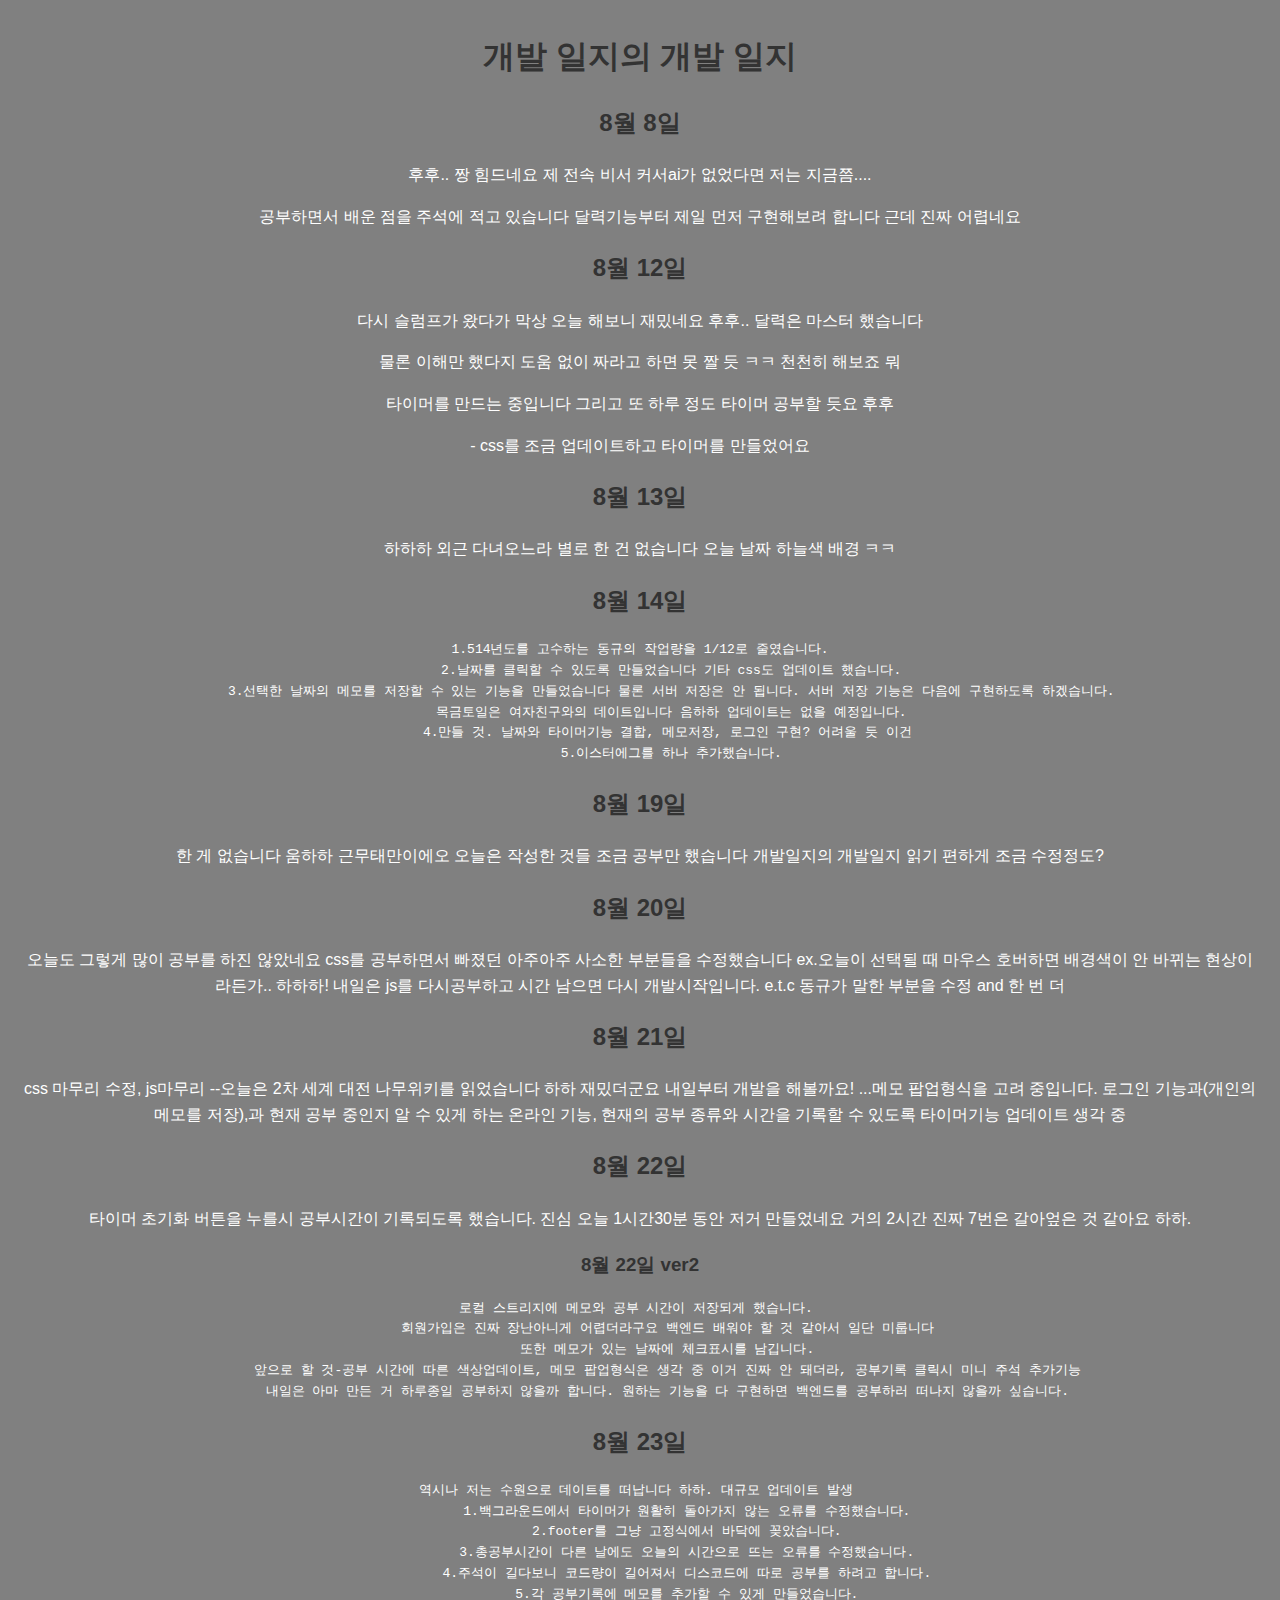
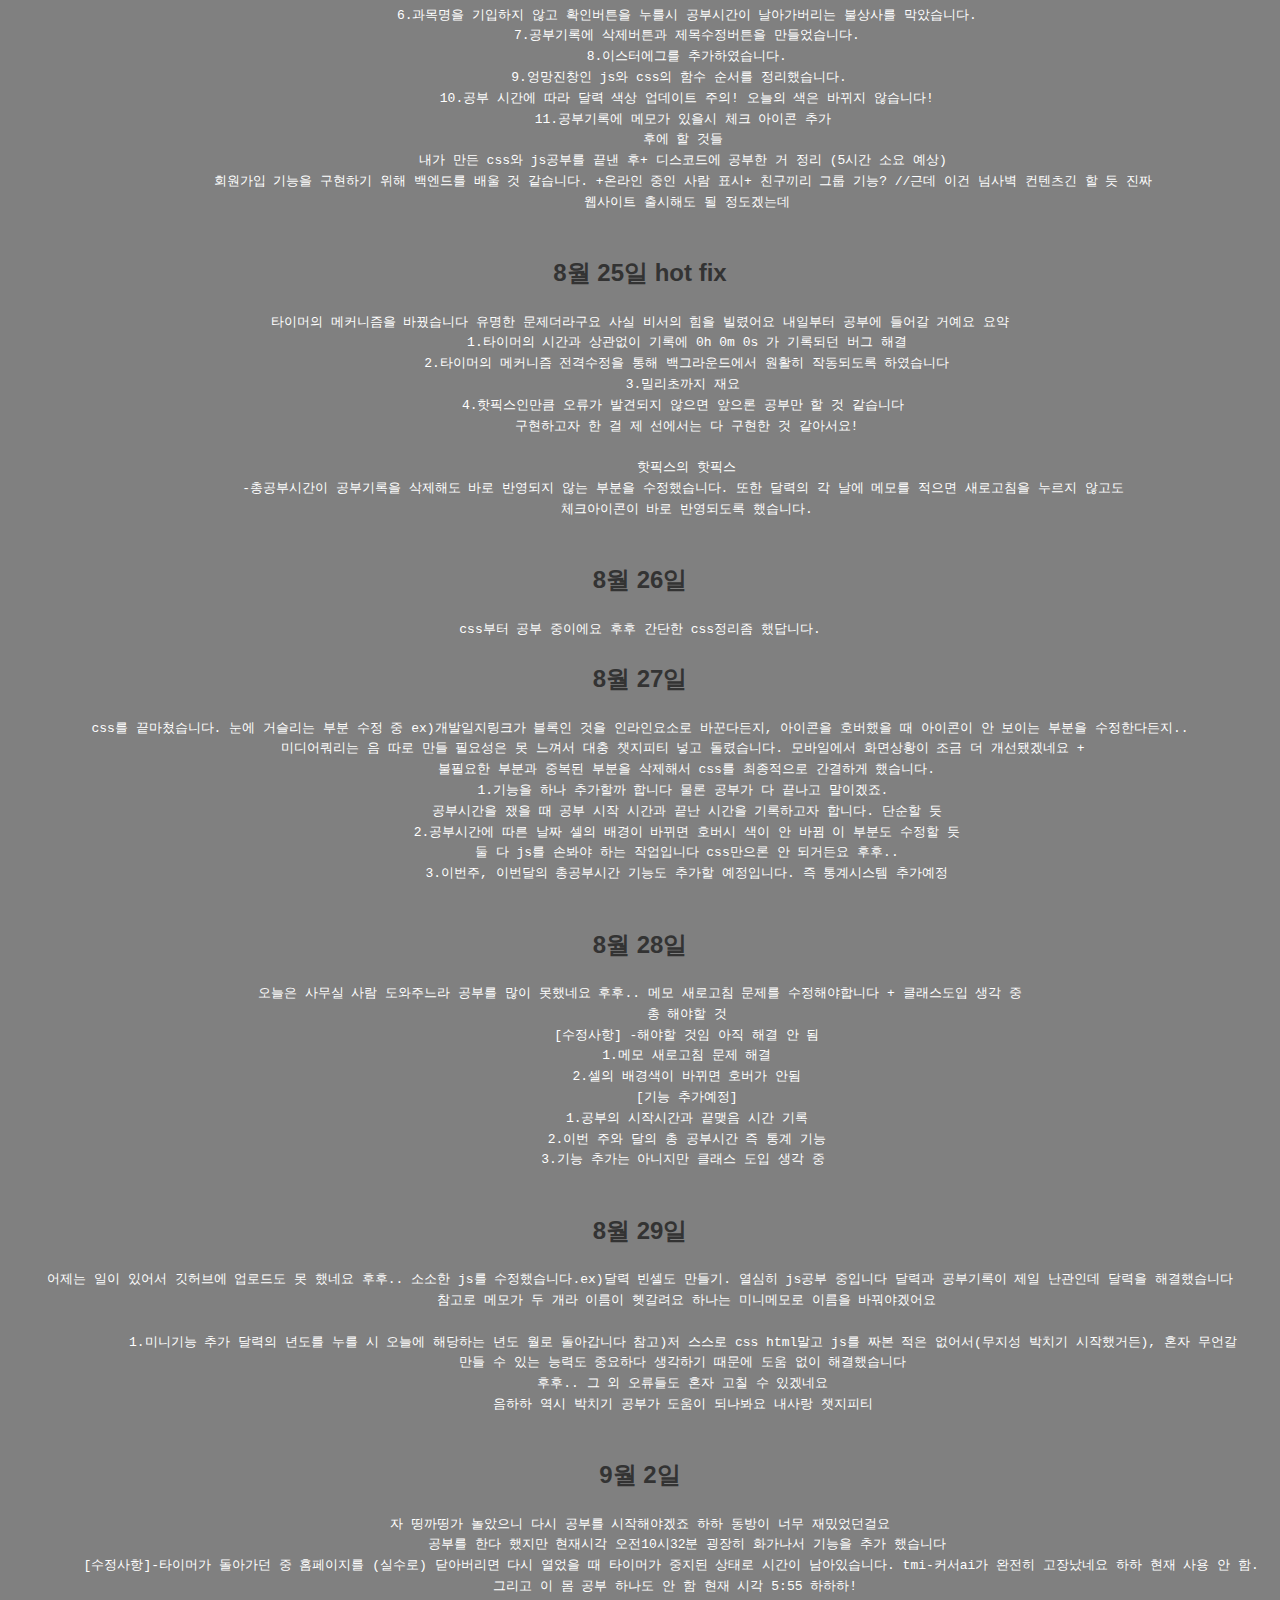
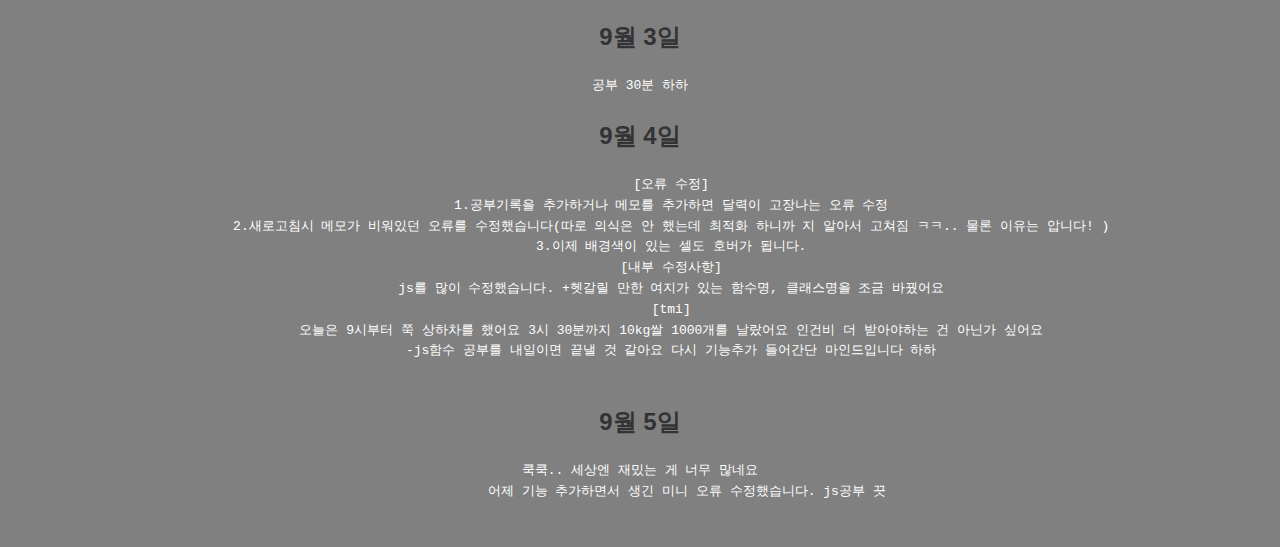
==== commit e91967d7: "Add files via upload" ====
--- a/dailyRecord.html
+++ b/dailyRecord.html
@@ -122,16 +122,19 @@
         <pre>공부 30분 하하</pre>
         <h2>9월 4일</h2>
         <pre>
-            [오류 수정]
-            1.공부기록을 추가하거나 메모를 추가하면 달력이 고장나는 오류 수정
-            2.새로고침시 메모가 비워있던 오류를 수정했습니다(따로 의식은 안 했는데 최적화 하니까 지 알아서 고쳐짐 ㅋㅋ.. 물론 이유는 압니다! )
-            3.이제 배경색이 있는 셀도 호버가 됩니다.
-            [내부 수정사항]
-            js를 많이 수정했습니다. +헷갈릴 만한 여지가 있는 함수명, 클래스명을 조금 바꿨어요
-            [tmi]
-            오늘은 9시부터 쭉 상하차를 했어요 3시 30분까지 10kg쌀 1000개를 날랐어요 인건비 더 받아야하는 건 아닌가 싶어요
-            -js함수 공부를 내일이면 끝낼 것 같아요 다시 기능추가 들어간단 마인드입니다 하하
-
+        [오류 수정]
+        1.공부기록을 추가하거나 메모를 추가하면 달력이 고장나는 오류 수정
+        2.새로고침시 메모가 비워있던 오류를 수정했습니다(따로 의식은 안 했는데 최적화 하니까 지 알아서 고쳐짐 ㅋㅋ.. 물론 이유는 압니다! )
+        3.이제 배경색이 있는 셀도 호버가 됩니다.
+        [내부 수정사항]
+        js를 많이 수정했습니다. +헷갈릴 만한 여지가 있는 함수명, 클래스명을 조금 바꿨어요
+        [tmi]
+        오늘은 9시부터 쭉 상하차를 했어요 3시 30분까지 10kg쌀 1000개를 날랐어요 인건비 더 받아야하는 건 아닌가 싶어요
+        -js함수 공부를 내일이면 끝낼 것 같아요 다시 기능추가 들어간단 마인드입니다 하하
+        </pre>
+        <h2>9월 5일</h2>
+        <pre>쿡쿡.. 세상엔 재밌는 게 너무 많네요
+            어제 기능 추가하면서 생긴 미니 오류 수정했습니다. js공부 끗
         </pre>
         </div>
       
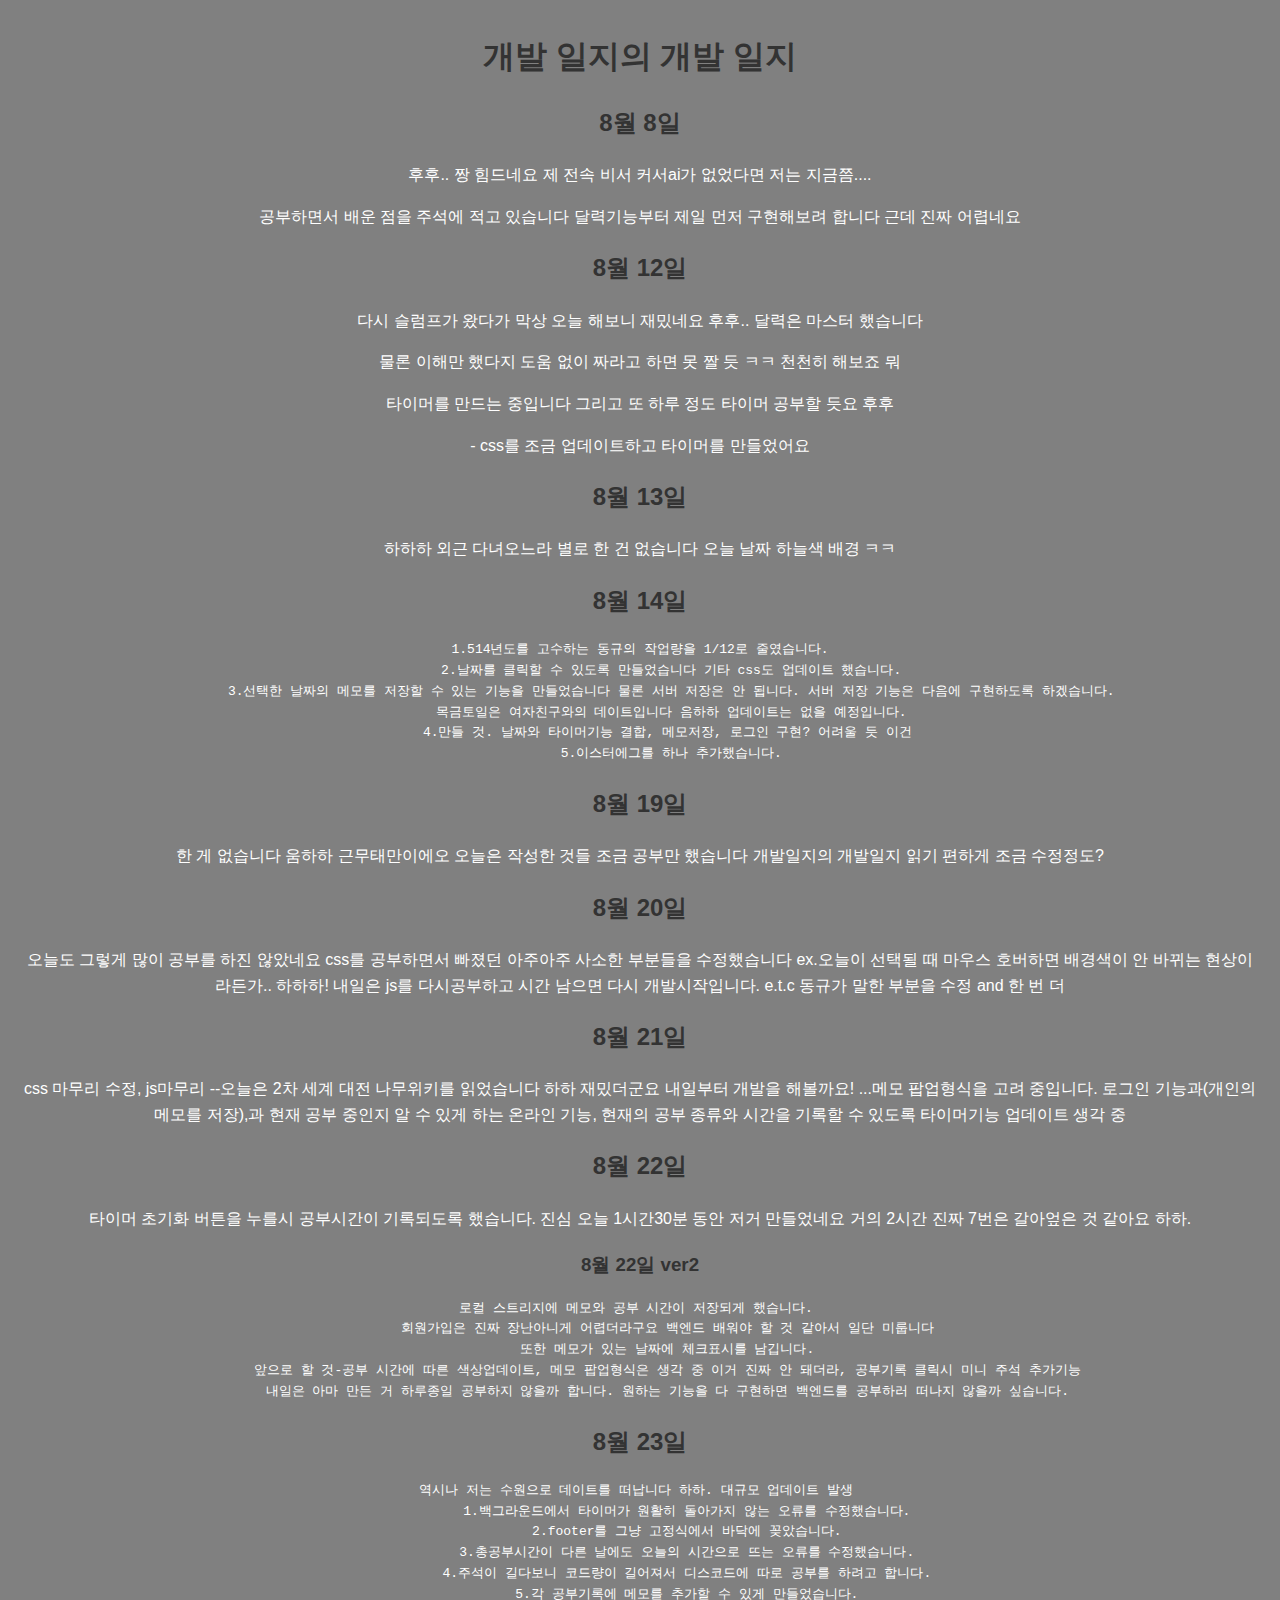
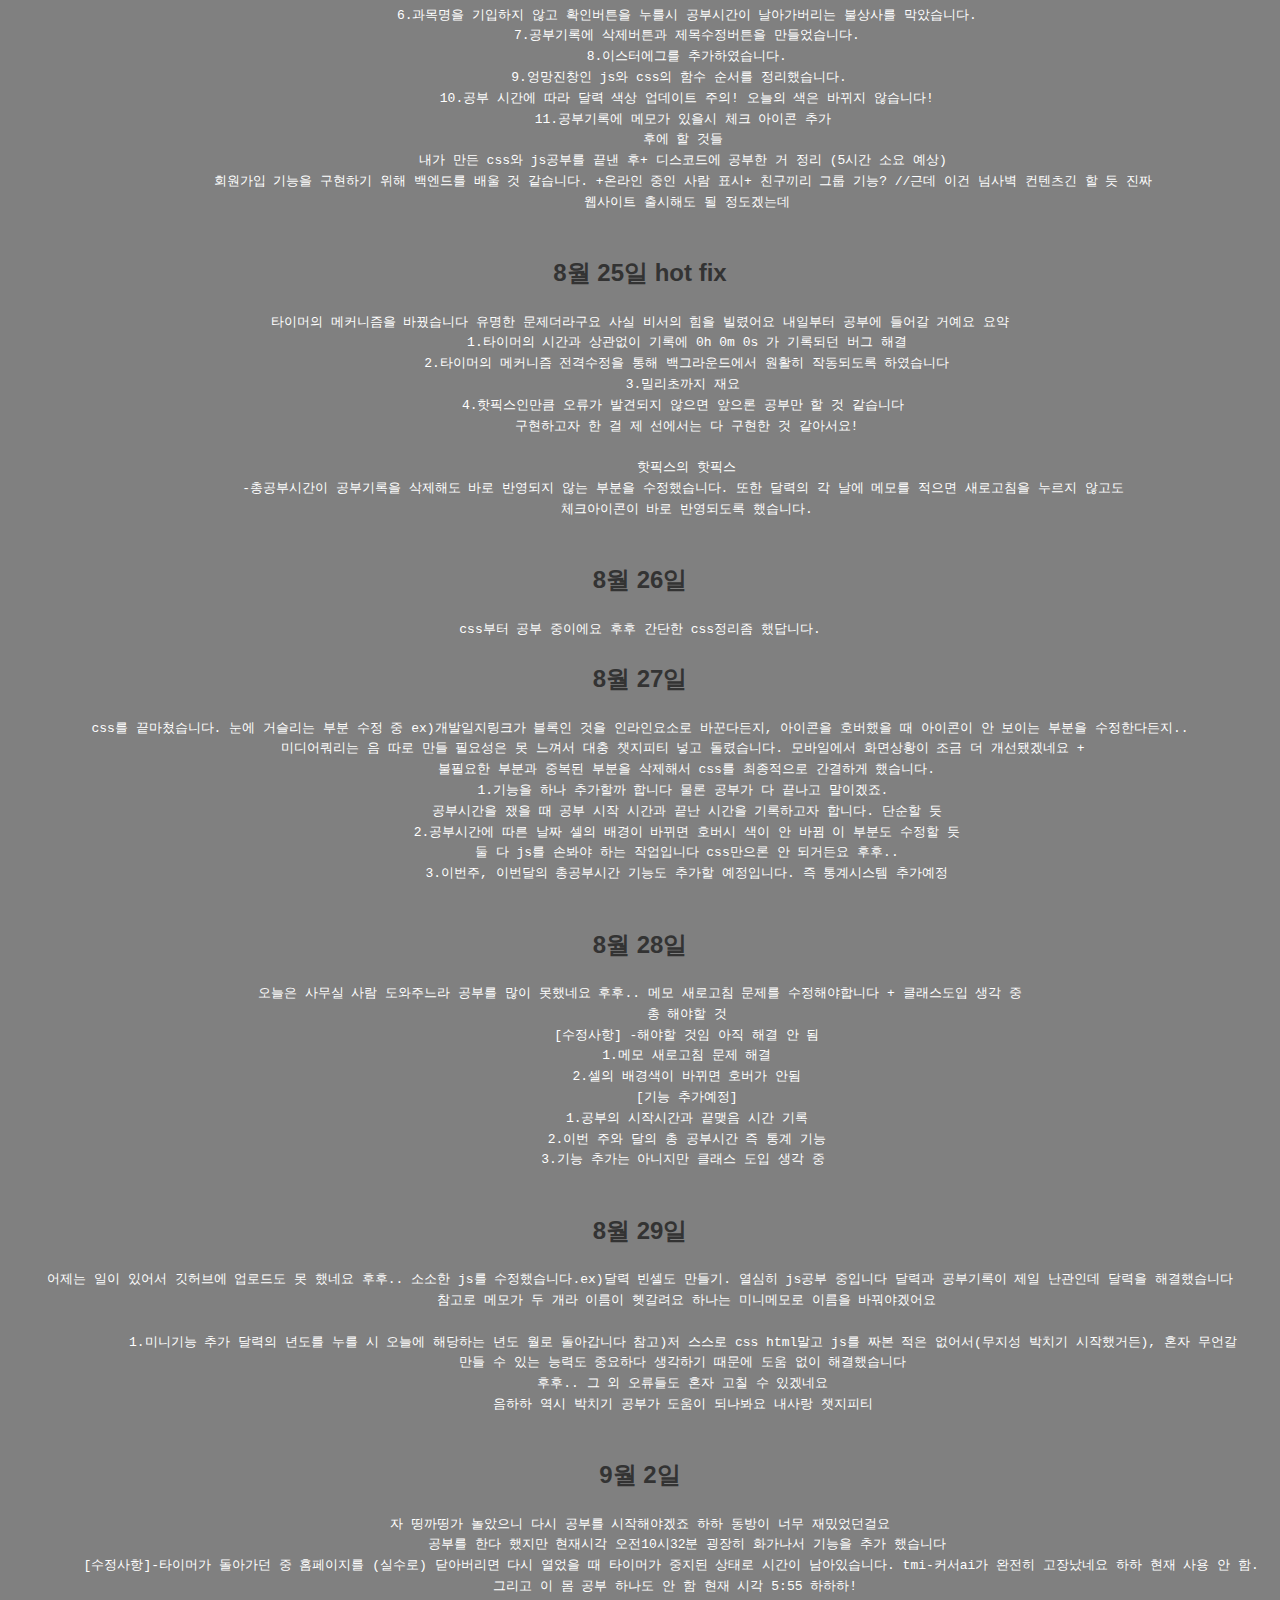
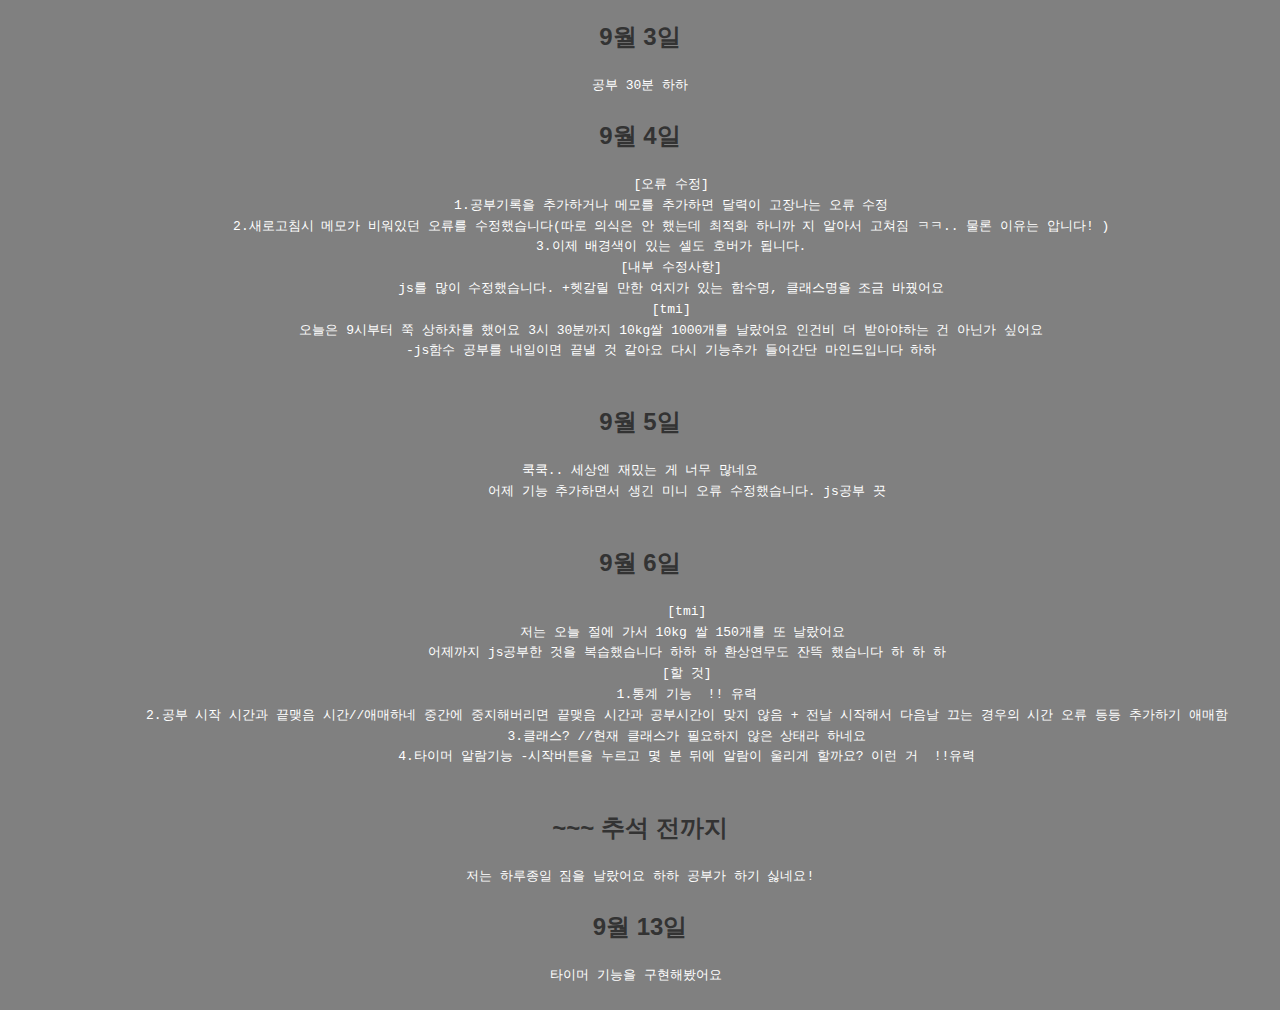
==== commit fa1e5dbe: "타이머 기능 추가" ====
--- a/dailyRecord.html
+++ b/dailyRecord.html
@@ -136,6 +136,21 @@
         <pre>쿡쿡.. 세상엔 재밌는 게 너무 많네요
             어제 기능 추가하면서 생긴 미니 오류 수정했습니다. js공부 끗
         </pre>
+        <h2>9월 6일</h2>
+        <pre>
+            [tmi]
+            저는 오늘 절에 가서 10kg 쌀 150개를 또 날랐어요 
+            어제까지 js공부한 것을 복습했습니다 하하 하 환상연무도 잔뜩 했습니다 하 하 하
+            [할 것]
+            1.통계 기능  !! 유력
+            2.공부 시작 시간과 끝맺음 시간//애매하네 중간에 중지해버리면 끝맺음 시간과 공부시간이 맞지 않음 + 전날 시작해서 다음날 끄는 경우의 시간 오류 등등 추가하기 애매함
+            3.클래스? //현재 클래스가 필요하지 않은 상태라 하네요
+            4.타이머 알람기능 -시작버튼을 누르고 몇 분 뒤에 알람이 울리게 할까요? 이런 거  !!유력
+        </pre>
+        <h2>~~~ 추석 전까지</h2>
+        <pre>저는 하루종일 짐을 날랐어요 하하 공부가 하기 싫네요!</pre>
+        <h2>9월 13일</h2>
+        <pre>타이머 기능을 구현해봤어요 </pre>
         </div>
       
 </body>
--- a/style.css
+++ b/style.css
@@ -321,9 +321,10 @@
 }
 
 #timer-buttons {
-    margin-bottom: 3rem; /* 버튼 아래 여백 더 증가 */
+    margin-bottom: 1rem; /* 버튼 아래 여백 더 증가 */
     user-select: none;
 }
+
 
 /* 버튼 스타일 */
 button {
@@ -361,7 +362,12 @@
 #reset-timer { background-color: #008CBA; }
 #reset-timer:hover { background-color: #007a9e; }
 
-
+#set-alarm { background-color: #bff4a4;}
+#set-alarm:hover {background-color: #a4e1a4;} /*색 마음에 듦*/
+
+#cancel-alarm { background-color: #bff4a4;}
+#cancel-alarm:hover {background-color: #a4e1a4;}
+ 
 /* 개발일지의 개발일지 */
 .dailyRecord {
     background-color: gray;
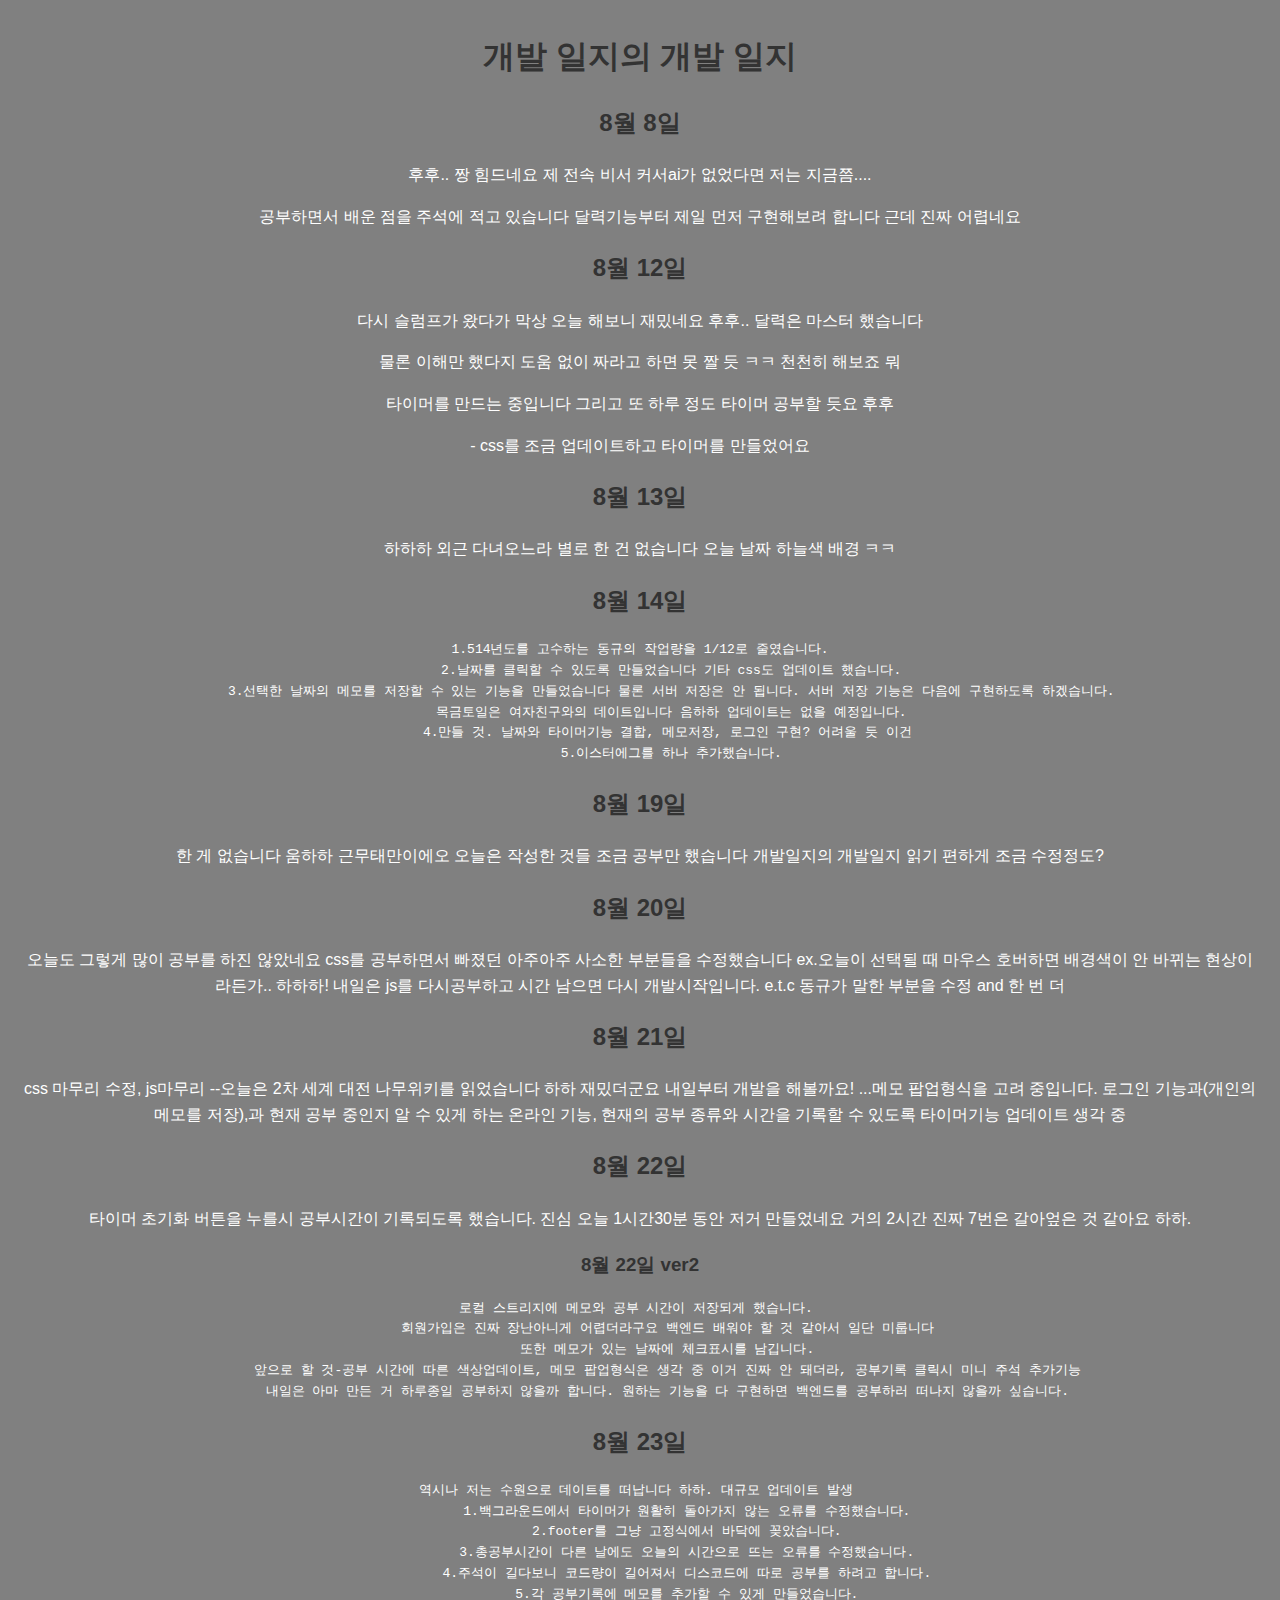
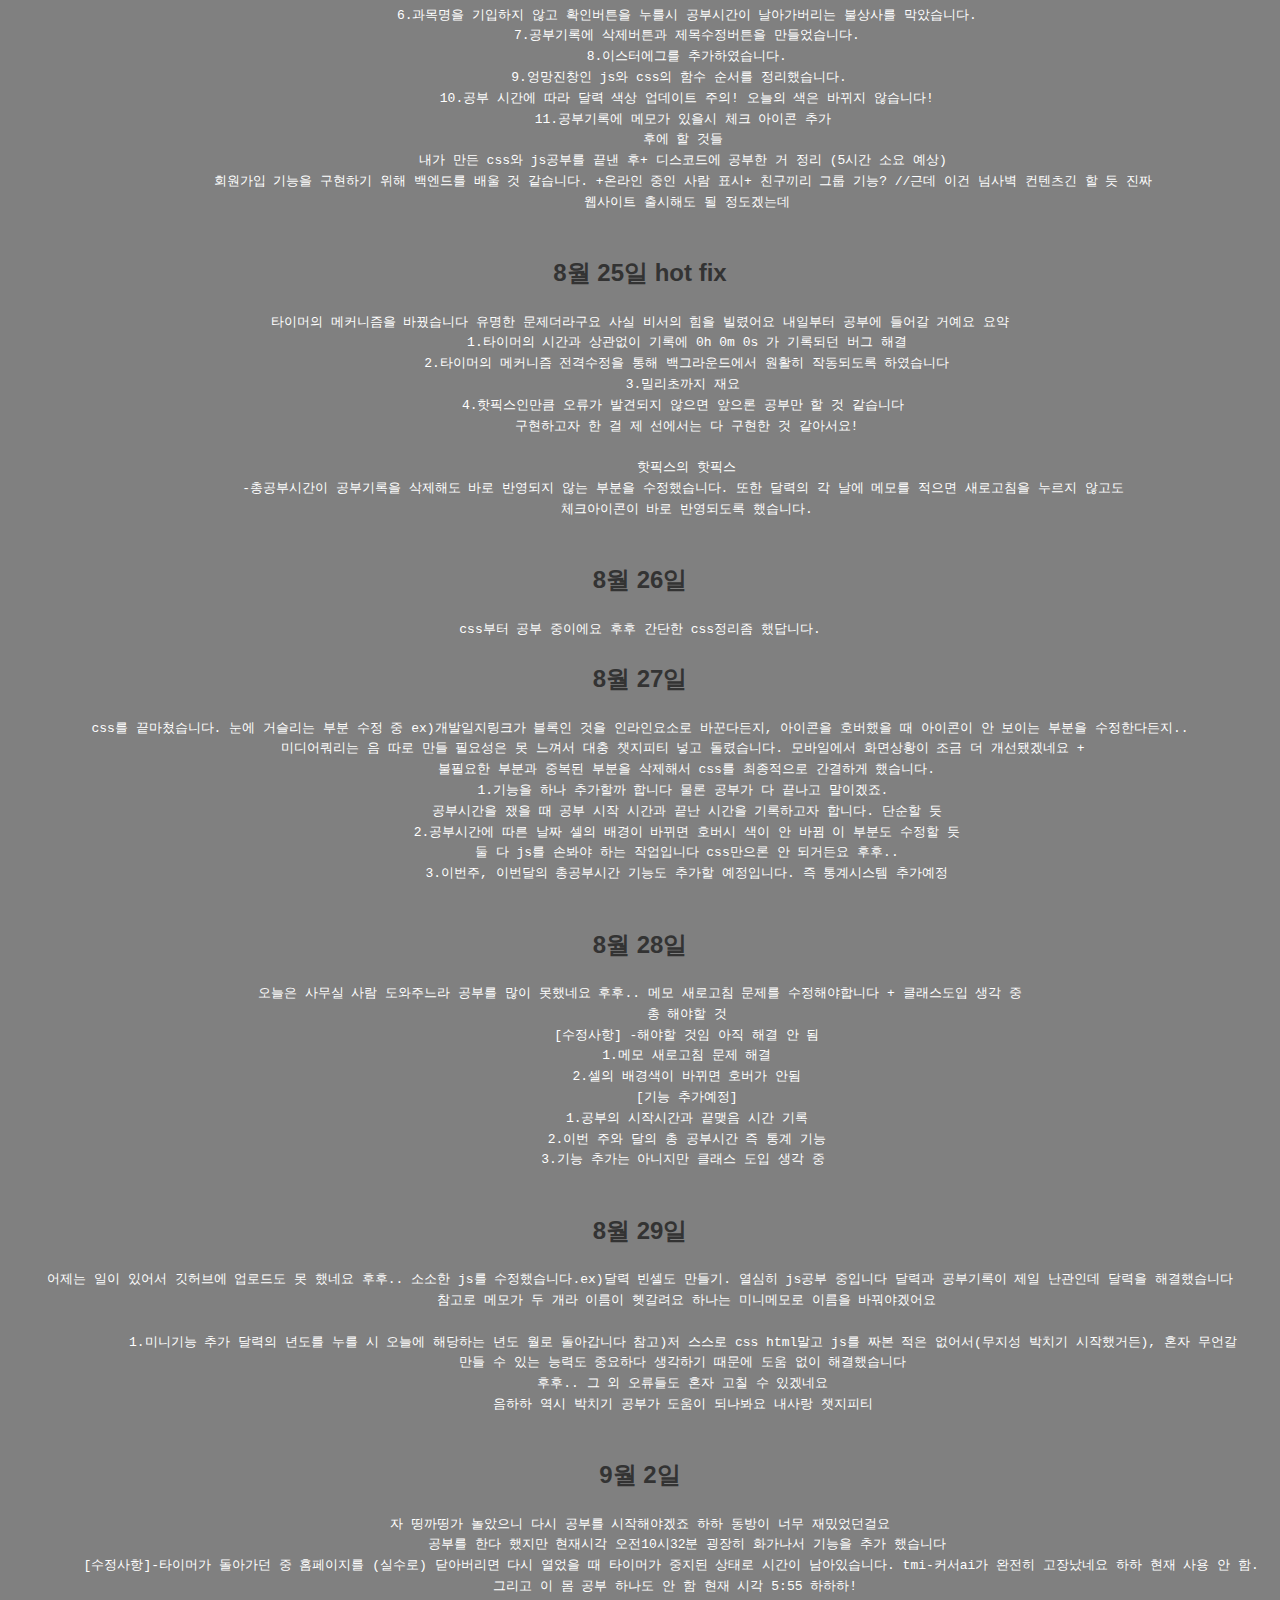
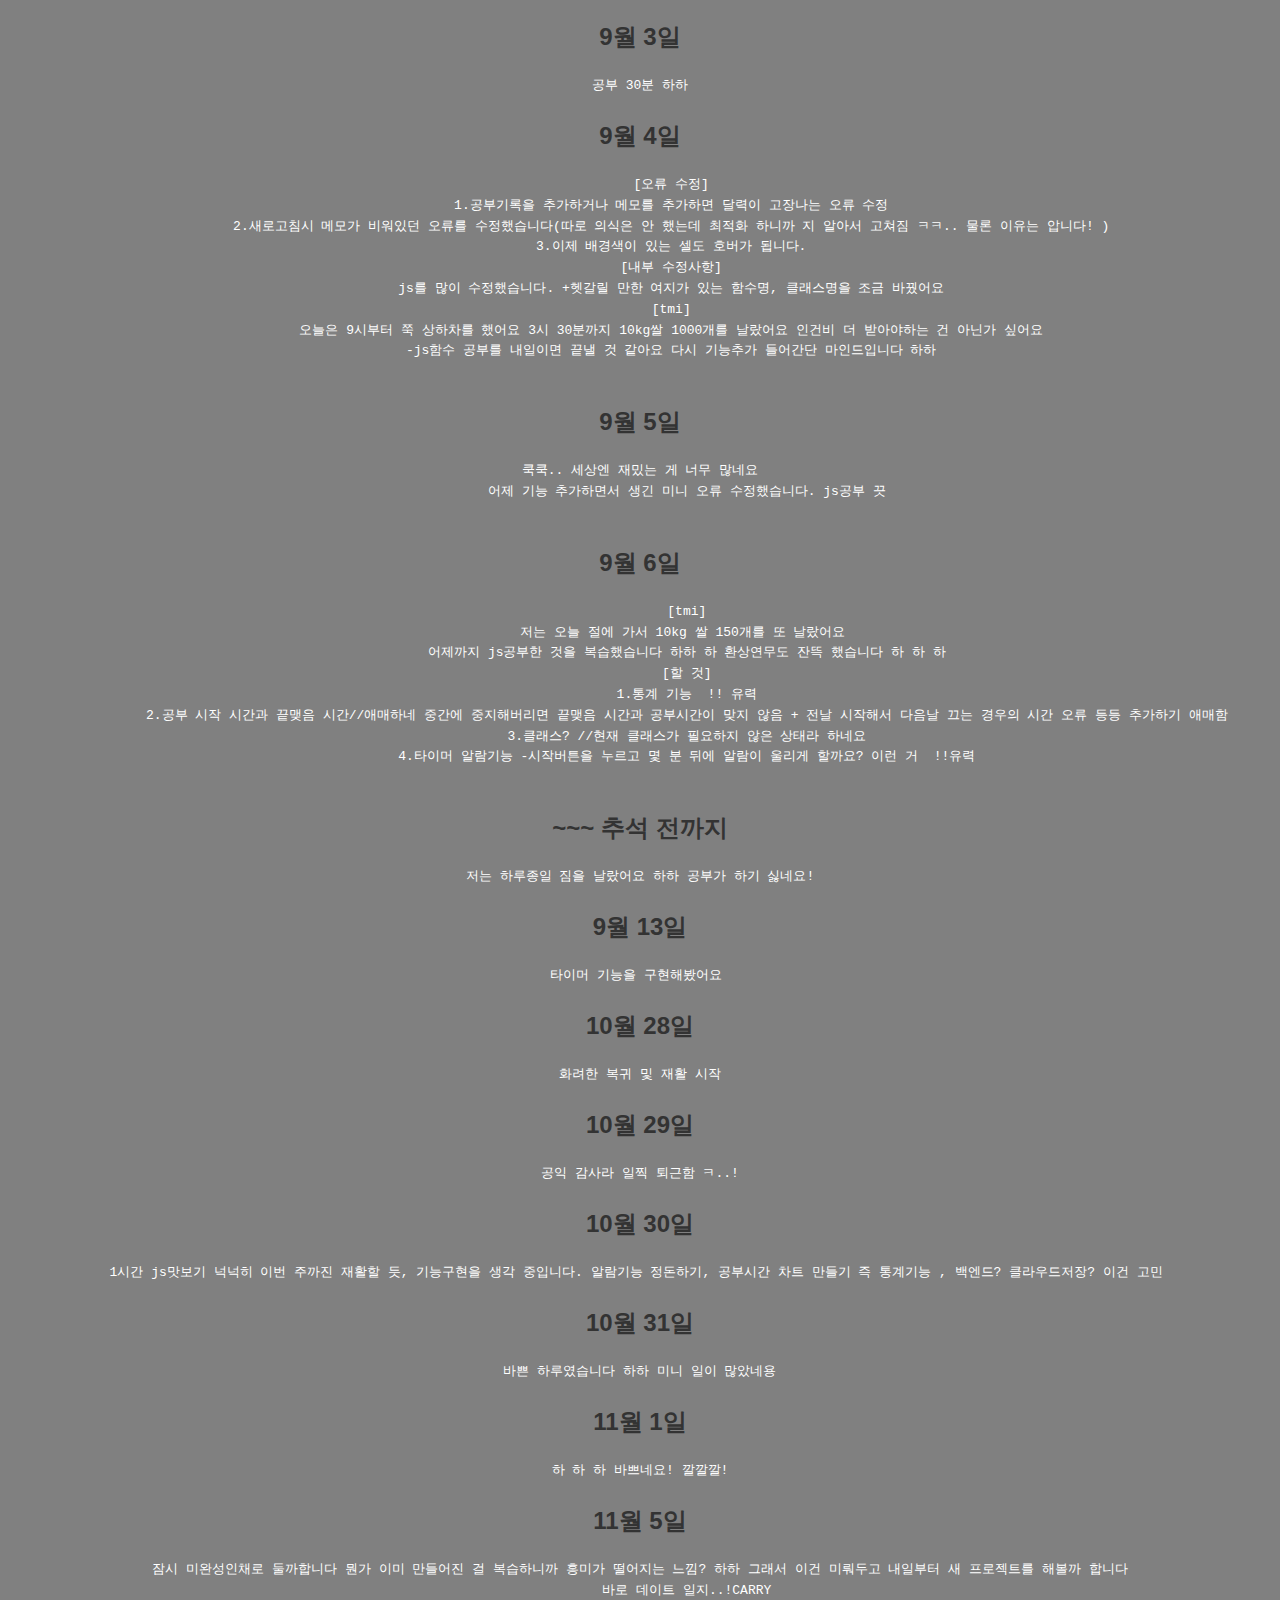
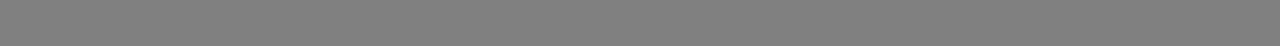
==== commit 8b10d4f3: "수정된 건 없음 개발일지의 개발일지뿐" ====
--- a/dailyRecord.html
+++ b/dailyRecord.html
@@ -151,6 +151,20 @@
         <pre>저는 하루종일 짐을 날랐어요 하하 공부가 하기 싫네요!</pre>
         <h2>9월 13일</h2>
         <pre>타이머 기능을 구현해봤어요 </pre>
+        <h2>10월 28일</h2>
+        <pre>화려한 복귀 및 재활 시작</pre>
+        <h2>10월 29일</h2>
+        <pre>공익 감사라 일찍 퇴근함 ㅋ..!</pre>
+        <h2>10월 30일</h2>
+        <pre>1시간 js맛보기 넉넉히 이번 주까진 재활할 듯, 기능구현을 생각 중입니다. 알람기능 정돈하기, 공부시간 차트 만들기 즉 통계기능 , 백엔드? 클라우드저장? 이건 고민 </pre>
+        <h2>10월 31일</h2>
+        <pre>바쁜 하루였습니다 하하 미니 일이 많았네용</pre>
+        <h2>11월 1일</h2>
+        <pre>하 하 하 바쁘네요! 깔깔깔!</pre>
+        <h2>11월 5일</h2>
+        <pre>잠시 미완성인채로 둘까합니다 뭔가 이미 만들어진 걸 복습하니까 흥미가 떨어지는 느낌? 하하 그래서 이건 미뤄두고 내일부터 새 프로젝트를 해볼까 합니다
+            바로 데이트 일지..!CARRY
+        </pre>
         </div>
       
 </body>
--- a/style.css
+++ b/style.css
@@ -8,10 +8,6 @@
     display: flex;
     flex-direction: column; /* 플렉스 자식 세로로 row도 맘에 들긴 함 고민좀 */
 }
-
-
-
-
 
 /* h, a 스타일 */
 h1, h2, h3 {
@@ -325,6 +321,13 @@
     user-select: none;
 }
 
+#alarm-buttons{
+    user-select: none;
+}
+
+#alarm-status{
+    user-select: none;
+}
 
 /* 버튼 스타일 */
 button {
